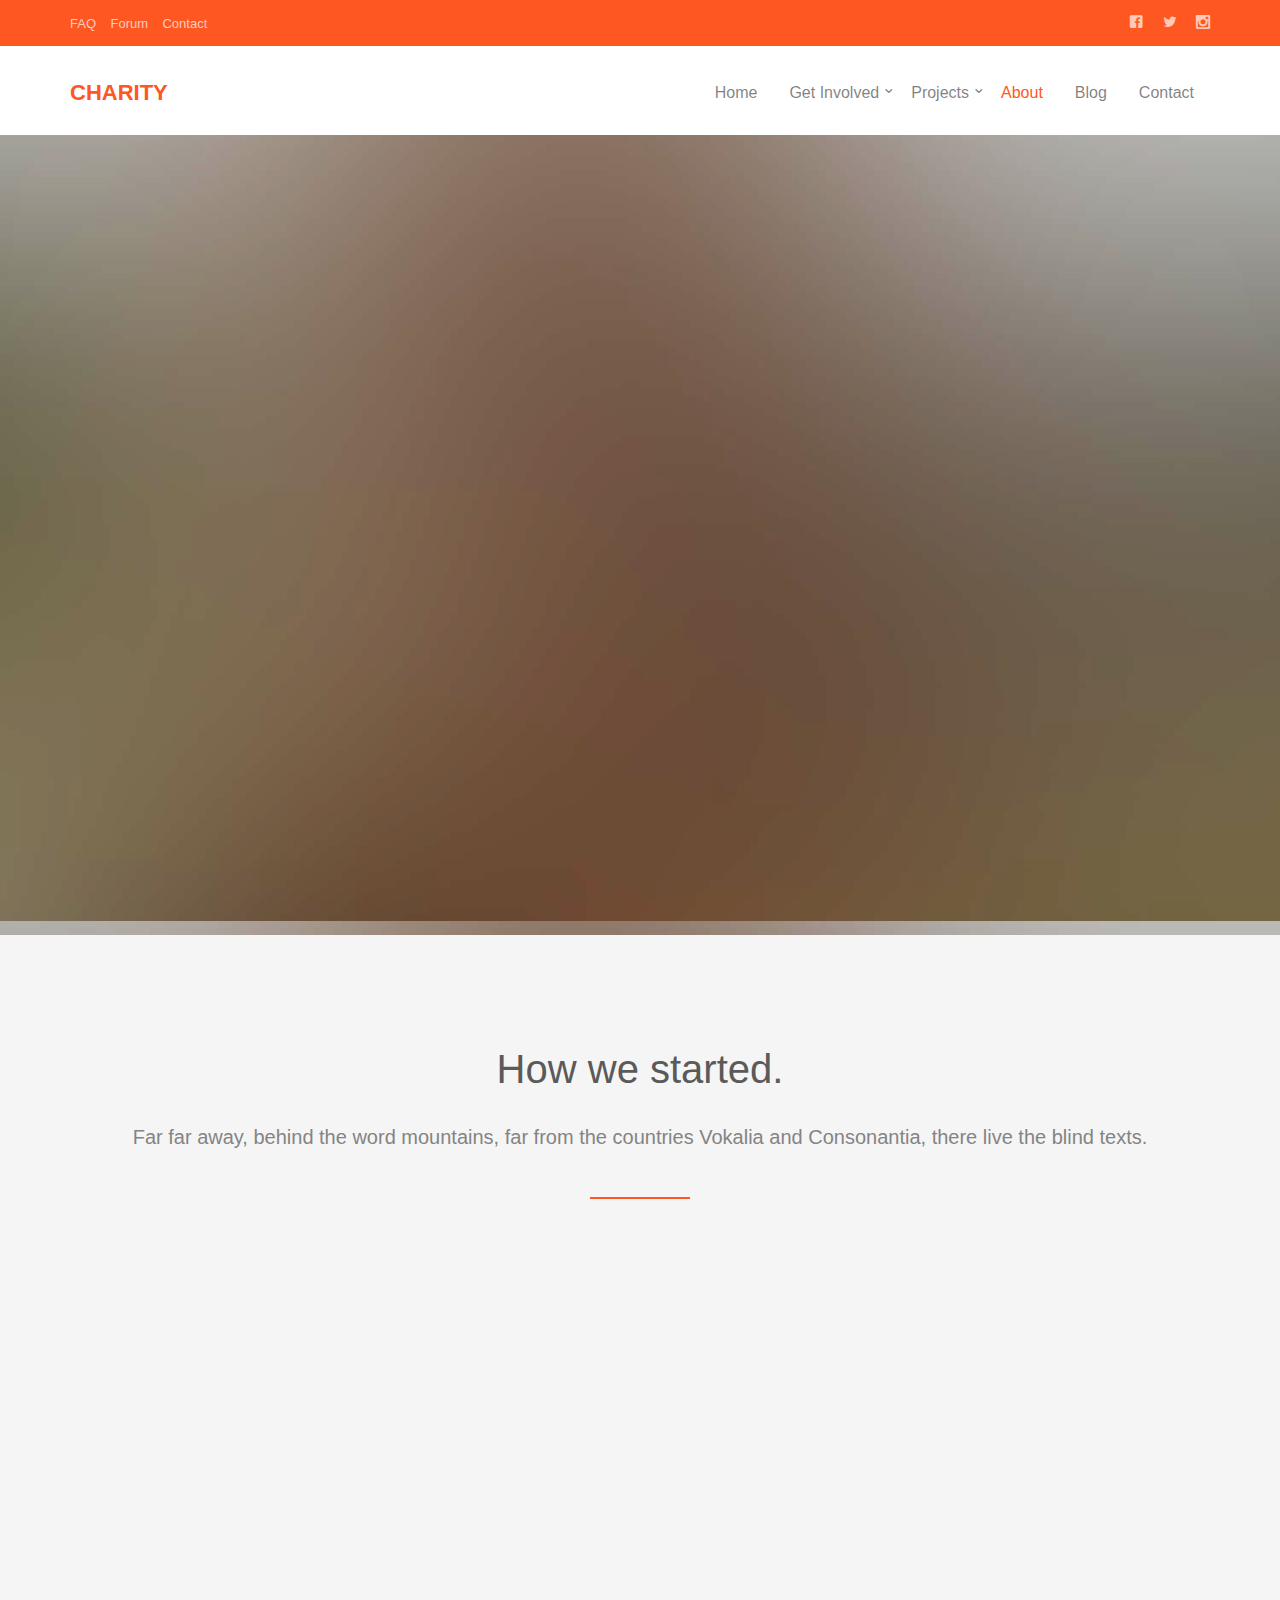
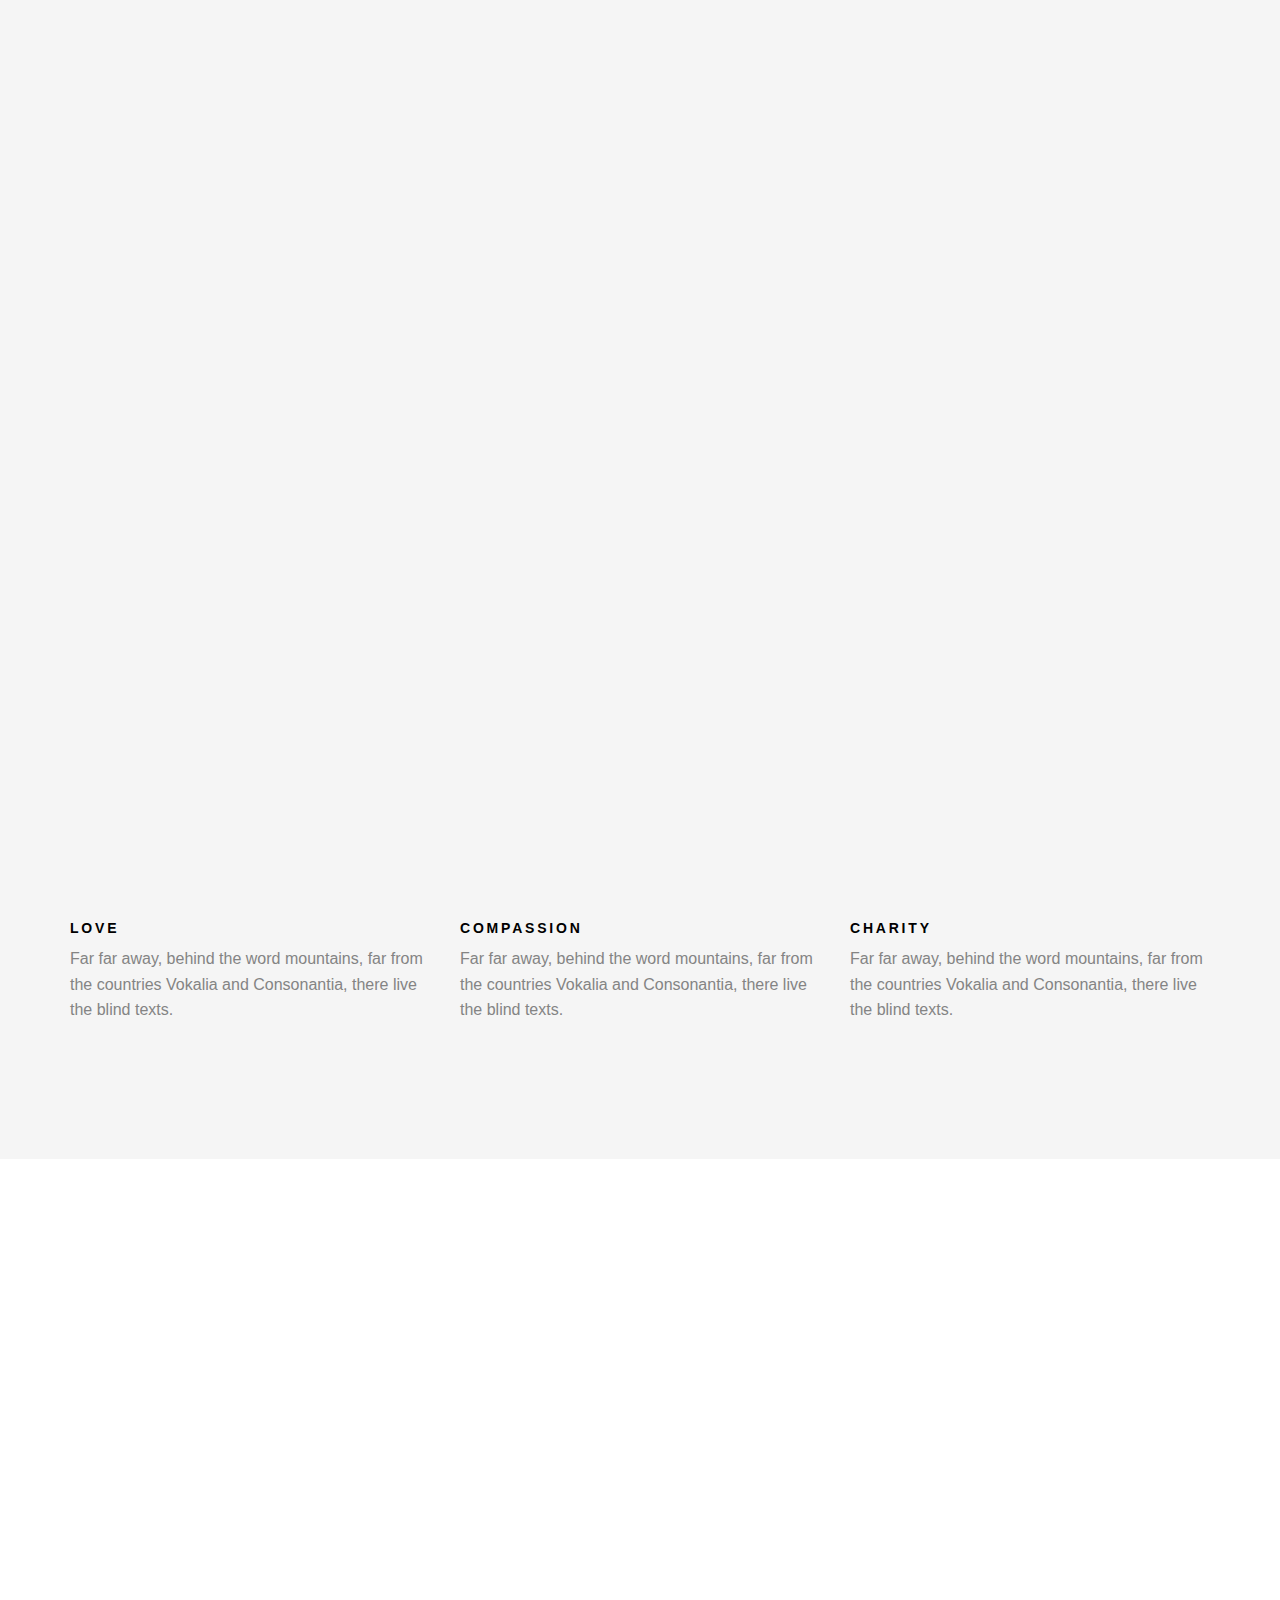
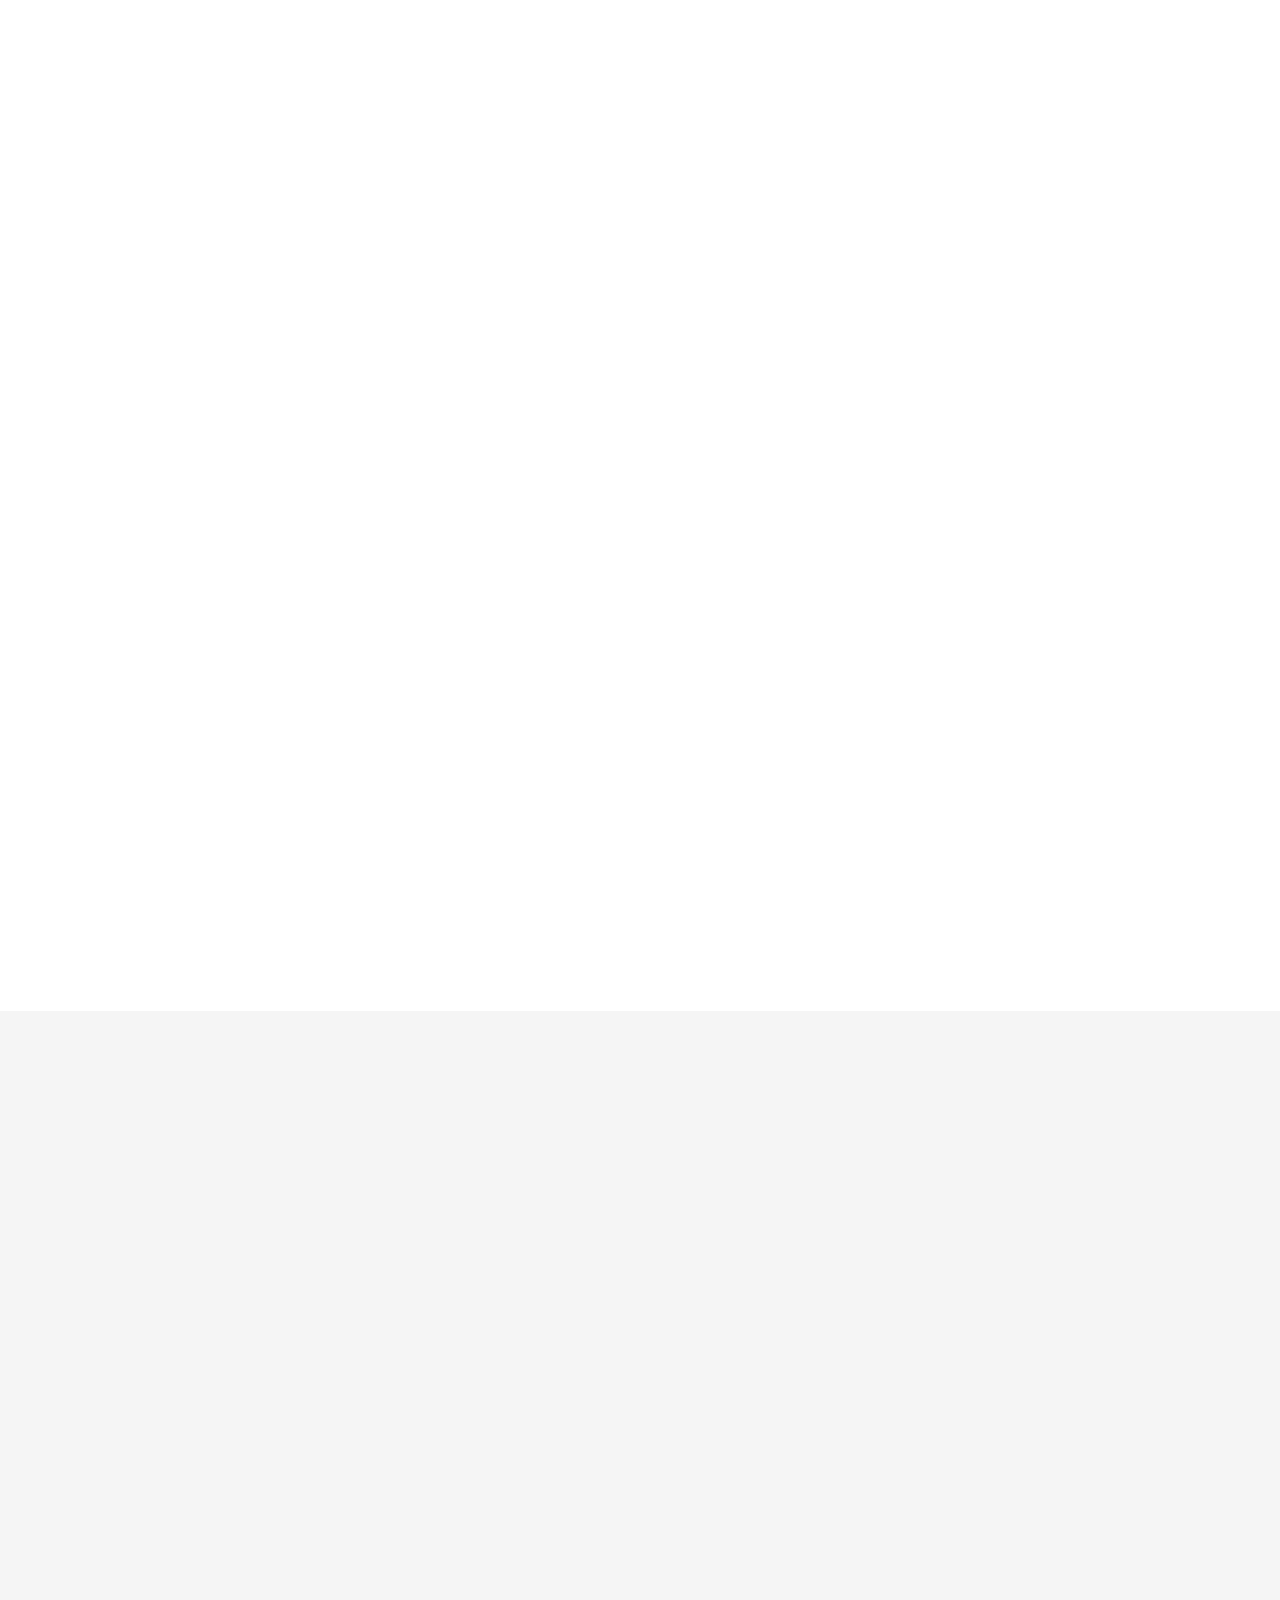
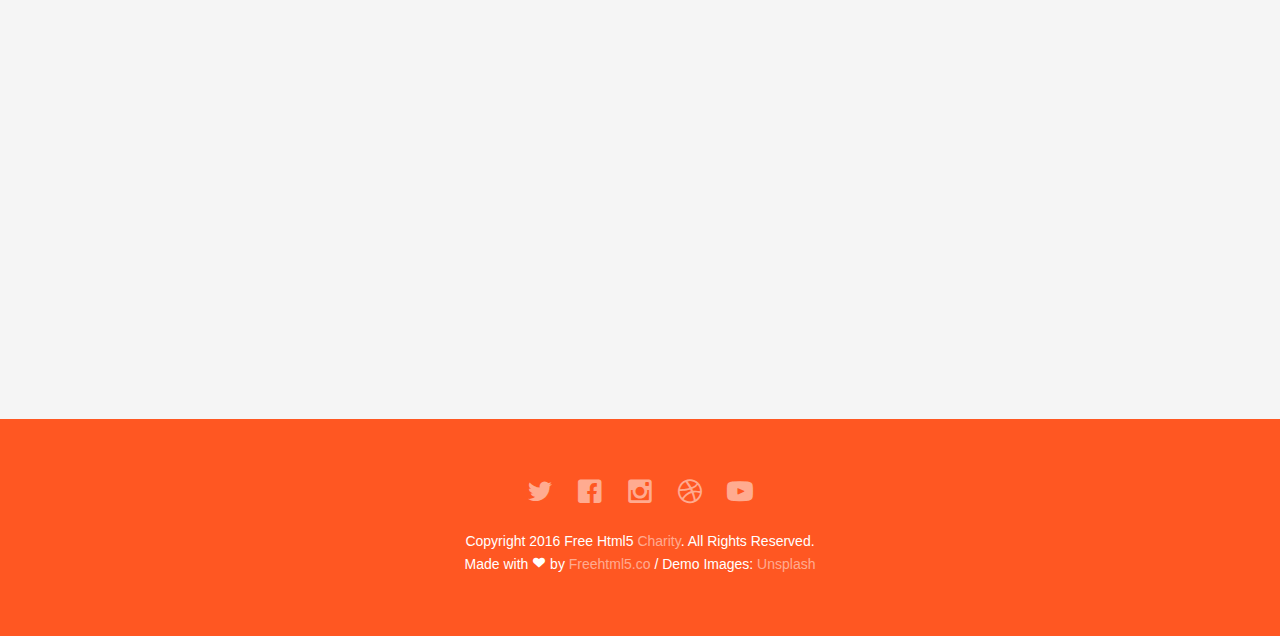
==== about.html @ 3a277a7d "added all files" ====
<!DOCTYPE html>
<!--[if lt IE 7]>      <html class="no-js lt-ie9 lt-ie8 lt-ie7"> <![endif]-->
<!--[if IE 7]>         <html class="no-js lt-ie9 lt-ie8"> <![endif]-->
<!--[if IE 8]>         <html class="no-js lt-ie9"> <![endif]-->
<!--[if gt IE 8]><!--> <html class="no-js"> <!--<![endif]-->
	<head>
	<meta charset="utf-8">
	<meta http-equiv="X-UA-Compatible" content="IE=edge">
	<title>Charity &mdash; 100% Free Fully Responsive HTML5 Template by FREEHTML5.co</title>
	<meta name="viewport" content="width=device-width, initial-scale=1">
	<meta name="description" content="Free HTML5 Template by FREEHTML5.CO" />
	<meta name="keywords" content="free html5, free template, free bootstrap, html5, css3, mobile first, responsive" />
	<meta name="author" content="FREEHTML5.CO" />

  <!-- 
	//////////////////////////////////////////////////////

	FREE HTML5 TEMPLATE 
	DESIGNED & DEVELOPED by FREEHTML5.CO
		
	Website: 		http://freehtml5.co/
	Email: 			info@freehtml5.co
	Twitter: 		http://twitter.com/fh5co
	Facebook: 		https://www.facebook.com/fh5co

	//////////////////////////////////////////////////////
	 -->

  	<!-- Facebook and Twitter integration -->
	<meta property="og:title" content=""/>
	<meta property="og:image" content=""/>
	<meta property="og:url" content=""/>
	<meta property="og:site_name" content=""/>
	<meta property="og:description" content=""/>
	<meta name="twitter:title" content="" />
	<meta name="twitter:image" content="" />
	<meta name="twitter:url" content="" />
	<meta name="twitter:card" content="" />

	<!-- Place favicon.ico and apple-touch-icon.png in the root directory -->
	<link rel="shortcut icon" href="favicon.ico">

	<!-- <link href='https://fonts.googleapis.com/css?family=Open+Sans:400,700,300' rel='stylesheet' type='text/css'> -->
	
	<!-- Animate.css -->
	<link rel="stylesheet" href="css/animate.css">
	<!-- Icomoon Icon Fonts-->
	<link rel="stylesheet" href="css/icomoon.css">
	<!-- Bootstrap  -->
	<link rel="stylesheet" href="css/bootstrap.css">
	<!-- Superfish -->
	<link rel="stylesheet" href="css/superfish.css">

	<link rel="stylesheet" href="css/style.css">


	<!-- Modernizr JS -->
	<script src="js/modernizr-2.6.2.min.js"></script>
	<!-- FOR IE9 below -->
	<!--[if lt IE 9]>
	<script src="js/respond.min.js"></script>
	<![endif]-->

	</head>
	<body>
		<div id="fh5co-wrapper">
		<div id="fh5co-page">
		<div class="header-top">
			<div class="container">
				<div class="row">
					<div class="col-md-6 col-sm-6 text-left fh5co-link">
						<a href="#">FAQ</a>
						<a href="#">Forum</a>
						<a href="#">Contact</a>
					</div>
					<div class="col-md-6 col-sm-6 text-right fh5co-social">
						<a href="#" class="grow"><i class="icon-facebook2"></i></a>
						<a href="#" class="grow"><i class="icon-twitter2"></i></a>
						<a href="#" class="grow"><i class="icon-instagram2"></i></a>
					</div>
				</div>
			</div>
		</div>
		<header id="fh5co-header-section" class="sticky-banner">
			<div class="container">
				<div class="nav-header">
					<a href="#" class="js-fh5co-nav-toggle fh5co-nav-toggle dark"><i></i></a>
					<h1 id="fh5co-logo"><a href="index.html">Charity</a></h1>
					<!-- START #fh5co-menu-wrap -->
					<nav id="fh5co-menu-wrap" role="navigation">
						<ul class="sf-menu" id="fh5co-primary-menu">
							<li>
								<a href="index.html">Home</a>
							</li>
							<li>
								<a href="#" class="fh5co-sub-ddown">Get Involved</a>
								<ul class="fh5co-sub-menu">
									<li><a href="#">Donate</a></li>
									<li><a href="#">Fundraise</a></li>
									<li><a href="#">Campaign</a></li>
									<li><a href="#">Philantrophy</a></li>
									<li><a href="#">Volunteer</a></li>
								</ul>
							</li>
							<li>
								<a href="#" class="fh5co-sub-ddown">Projects</a>
								 <ul class="fh5co-sub-menu">
								 	<li><a href="#">Water World</a></li>
								 	<li><a href="#">Cloth Giving</a></li>
								 	<li><a href="#">Medical Mission</a></li>
								</ul>
							</li>
							<li class="active"><a href="about.html">About</a></li>
							<li><a href="blog.html">Blog</a></li>
							<li><a href="contact.html">Contact</a></li>
						</ul>
					</nav>
				</div>
			</div>
		</header>
		
		

		<div class="fh5co-hero">
			<div class="fh5co-overlay"></div>
			<div class="fh5co-cover text-center" data-stellar-background-ratio="0.5" style="background-image: url(images/cover_bg_2.jpg);">
				<div class="desc animate-box">
					<h2>We Are <strong>Non-profit</strong></h2>
					<span>HandCrafted by <a href="http://frehtml5.co/" target="_blank" class="fh5co-site-name">FreeHTML5.co</a></span>
					<span><a class="btn btn-primary btn-lg" href="#">Donate Now</a></span>
				</div>
			</div>

		</div>
		
		<div id="fh5co-feature-product" class="fh5co-section-gray">
			<div class="container">
				<div class="row">
					<div class="col-md-12 text-center heading-section">
						<h3>How we started.</h3>
						<p>Far far away, behind the word mountains, far from the countries Vokalia and Consonantia, there live the blind texts.</p>
					</div>
				</div>

				<div class="row row-bottom-padded-md">
					<div class="col-md-12 text-center animate-box">
						<p><img src="images/cover_bg_1.jpg" alt="Free HTML5 Bootstrap Template" class="img-responsive"></p>
					</div>
					<div class="col-md-6 text-center animate-box">
						<p><img src="images/cover_bg_2.jpg" alt="Free HTML5 Bootstrap Template" class="img-responsive"></p>
					</div>
					<div class="col-md-6 text-center animate-box">
						<p><img src="images/cover_bg_3.jpg" alt="Free HTML5 Bootstrap Template" class="img-responsive"></p>
					</div>
				</div>
				<div class="row">
					<div class="col-md-4">
						<div class="feature-text">
							<h3>Love</h3>
							<p>Far far away, behind the word mountains, far from the countries Vokalia and Consonantia, there live the blind texts.</p>
						</div>
					</div>
					<div class="col-md-4">
						<div class="feature-text">
							<h3>Compassion</h3>
							<p>Far far away, behind the word mountains, far from the countries Vokalia and Consonantia, there live the blind texts.</p>
						</div>
					</div>
					<div class="col-md-4">
						<div class="feature-text">
							<h3>Charity</h3>
							<p>Far far away, behind the word mountains, far from the countries Vokalia and Consonantia, there live the blind texts.</p>
						</div>
					</div>
				</div>

				
			</div>
		</div>

		
		<div id="fh5co-portfolio">
			<div class="container">

				<div class="row">
					<div class="col-md-6 col-md-offset-3 text-center heading-section animate-box">
						<h3>Our Gallery</h3>
						<p>Lorem ipsum dolor sit amet, consectetur adipisicing elit. Velit est facilis maiores, perspiciatis accusamus asperiores sint consequuntur debitis.</p>
					</div>
				</div>

				
				<div class="row row-bottom-padded-md">
					<div class="col-md-12">
						<ul id="fh5co-portfolio-list">

							<li class="two-third animate-box" data-animate-effect="fadeIn" style="background-image: url(images/cover_bg_1.jpg); ">
								<a href="#" class="color-3">
									<div class="case-studies-summary">
										<span>Give Love</span>
										<h2>Donation is caring</h2>
									</div>
								</a>
							</li>
						
							<li class="one-third animate-box" data-animate-effect="fadeIn" style="background-image: url(images/cover_bg_3.jpg); ">
								<a href="#" class="color-4">
									<div class="case-studies-summary">
										<span>Give Love</span>
										<h2>Donation is caring</h2>
									</div>
								</a>
							</li>

							<li class="one-third animate-box" data-animate-effect="fadeIn" style="background-image: url(images/cover_bg_1.jpg); "> 
								<a href="#" class="color-5">
									<div class="case-studies-summary">
										<span>Give Love</span>
										<h2>Donation is caring</h2>
									</div>
								</a>
							</li>
							<li class="two-third animate-box" data-animate-effect="fadeIn" style="background-image: url(images/cover_bg_3.jpg); ">
								<a href="#" class="color-6">
									<div class="case-studies-summary">
										<span>Give Love</span>
										<h2>Donation is caring</h2>
									</div>
								</a>
							</li>
						</ul>		
					</div>
				</div>

				<div class="row">
					<div class="col-md-4 col-md-offset-4 text-center animate-box">
						<a href="#" class="btn btn-primary btn-lg">See Gallery</a>
					</div>
				</div>

				
			</div>
		</div>
		

		
		<div id="fh5co-content-section" class="fh5co-section-gray">
			<div class="container">
				<div class="row">
					<div class="col-md-8 col-md-offset-2 text-center heading-section animate-box">
						<h3>Leadership</h3>
						<p>Lorem ipsum dolor sit amet, consectetur adipisicing elit. Velit est facilis maiores, perspiciatis accusamus asperiores sint consequuntur debitis.</p>
					</div>
				</div>
			</div>
			<div class="container">
				<div class="row">
					<div class="col-md-4">
						<div class="fh5co-team text-center animate-box">
							<figure>
								<img src="images/person_1.jpg" alt="user">
							</figure>

							<div>
								<h3>Jean Doe</h3>
								<p><span>Founder</span></p>
								<p>Far far away, behind the word mountains, far from the countries Vokalia and Consonantia, there live the blind texts. Far far away, behind the word mountains, far from the countries Vokalia and Consonantia, there live the blind texts.</p>
							</div>
							
							<p class="fh5co-social-icons">
								<a href="#"><i class="icon-twitter2"></i></a>
								<a href="#"><i class="icon-linkedin2"></i></a>
								<a href="#"><i class="icon-facebook3"></i></a>
							</p>
						</div>
					</div>
					<div class="col-md-4">
						<div class="fh5co-team text-center animate-box">
							<figure>
								<img src="images/person_2.jpg" alt="user">
							</figure>
							<div>
								<h3>John Doe</h3>
								<p><span>Founder</span></p>
								<p>Far far away, behind the word mountains, far from the countries Vokalia and Consonantia, there live the blind texts. Far far away, behind the word mountains, far from the countries Vokalia and Consonantia, there live the blind texts.</p>
							</div>
							<p class="fh5co-social-icons">
								<a href="#"><i class="icon-twitter2"></i></a>
								<a href="#"><i class="icon-linkedin2"></i></a>
								<a href="#"><i class="icon-facebook3"></i></a>
							</p>
						</div>
					</div>
					<div class="col-md-4">
						<div class="fh5co-team text-center animate-box">
							<figure>
								<img src="images/person_3.jpg" alt="user">
							</figure>
							<div>
								<h3>John Doe</h3>
								<p><span>Founder</span></p>
								<p>Far far away, behind the word mountains, far from the countries Vokalia and Consonantia, there live the blind texts. Far far away, behind the word mountains, far from the countries Vokalia and Consonantia, there live the blind texts.</p>
							</div>
							<p class="fh5co-social-icons">
								<a href="#"><i class="icon-twitter2"></i></a>
								<a href="#"><i class="icon-linkedin2"></i></a>
								<a href="#"><i class="icon-facebook3"></i></a>
							</p>
						</div>
					</div>
				</div>
			</div>
		</div>
		<!-- fh5co-content-section -->

		
		<footer>
			<div id="footer">
				<div class="container">
					<div class="row">
						<div class="col-md-6 col-md-offset-3 text-center">
							<p class="fh5co-social-icons">
								<a href="#"><i class="icon-twitter2"></i></a>
								<a href="#"><i class="icon-facebook2"></i></a>
								<a href="#"><i class="icon-instagram"></i></a>
								<a href="#"><i class="icon-dribbble2"></i></a>
								<a href="#"><i class="icon-youtube"></i></a>
							</p>
							<p>Copyright 2016 Free Html5 <a href="#">Charity</a>. All Rights Reserved. <br>Made with <i class="icon-heart3"></i> by <a href="http://freehtml5.co/" target="_blank">Freehtml5.co</a> / Demo Images: <a href="https://unsplash.com/" target="_blank">Unsplash</a></p>
						</div>
					</div>
				</div>
			</div>
		</footer>
	

	</div>
	<!-- END fh5co-page -->

	</div>
	<!-- END fh5co-wrapper -->

	<!-- jQuery -->


	<script src="js/jquery.min.js"></script>
	<!-- jQuery Easing -->
	<script src="js/jquery.easing.1.3.js"></script>
	<!-- Bootstrap -->
	<script src="js/bootstrap.min.js"></script>
	<!-- Waypoints -->
	<script src="js/jquery.waypoints.min.js"></script>
	<script src="js/sticky.js"></script>

	<!-- Stellar -->
	<script src="js/jquery.stellar.min.js"></script>
	<!-- Superfish -->
	<script src="js/hoverIntent.js"></script>
	<script src="js/superfish.js"></script>
	
	<!-- Main JS -->
	<script src="js/main.js"></script>

	</body>
</html>
---- css/icomoon.css ----
@font-face {
    font-family: 'icomoon';
    src:    url('fonts/icomoon.eot?1oniuf');
    src:    url('fonts/icomoon.eot?1oniuf#iefix') format('embedded-opentype'),
        url('fonts/icomoon.ttf?1oniuf') format('truetype'),
        url('fonts/icomoon.woff?1oniuf') format('woff'),
        url('fonts/icomoon.svg?1oniuf#icomoon') format('svg');
    font-weight: normal;
    font-style: normal;
}

[class^="icon-"], [class*=" icon-"] {
    /* use !important to prevent issues with browser extensions that change fonts */
    font-family: 'icomoon' !important;
    speak: none;
    font-style: normal;
    font-weight: normal;
    font-variant: normal;
    text-transform: none;
    line-height: 1;

    /* Better Font Rendering =========== */
    -webkit-font-smoothing: antialiased;
    -moz-osx-font-smoothing: grayscale;
}

.icon-mobile:before {
    content: "\e000";
}
.icon-laptop:before {
    content: "\e001";
}
.icon-desktop:before {
    content: "\e002";
}
.icon-tablet:before {
    content: "\e003";
}
.icon-phone:before {
    content: "\e004";
}
.icon-document:before {
    content: "\e005";
}
.icon-documents:before {
    content: "\e006";
}
.icon-search:before {
    content: "\e007";
}
.icon-clipboard:before {
    content: "\e008";
}
.icon-newspaper:before {
    content: "\e009";
}
.icon-notebook:before {
    content: "\e00a";
}
.icon-book-open:before {
    content: "\e00b";
}
.icon-browser:before {
    content: "\e00c";
}
.icon-calendar:before {
    content: "\e00d";
}
.icon-presentation:before {
    content: "\e00e";
}
.icon-picture:before {
    content: "\e00f";
}
.icon-pictures:before {
    content: "\e010";
}
.icon-video:before {
    content: "\e011";
}
.icon-camera:before {
    content: "\e012";
}
.icon-printer:before {
    content: "\e013";
}
.icon-toolbox:before {
    content: "\e014";
}
.icon-briefcase:before {
    content: "\e015";
}
.icon-wallet:before {
    content: "\e016";
}
.icon-gift:before {
    content: "\e017";
}
.icon-bargraph:before {
    content: "\e018";
}
.icon-grid:before {
    content: "\e019";
}
.icon-expand:before {
    content: "\e01a";
}
.icon-focus:before {
    content: "\e01b";
}
.icon-edit:before {
    content: "\e01c";
}
.icon-adjustments:before {
    content: "\e01d";
}
.icon-ribbon:before {
    content: "\e01e";
}
.icon-hourglass:before {
    content: "\e01f";
}
.icon-lock:before {
    content: "\e020";
}
.icon-megaphone:before {
    content: "\e021";
}
.icon-shield:before {
    content: "\e022";
}
.icon-trophy:before {
    content: "\e023";
}
.icon-flag:before {
    content: "\e024";
}
.icon-map:before {
    content: "\e025";
}
.icon-puzzle:before {
    content: "\e026";
}
.icon-basket:before {
    content: "\e027";
}
.icon-envelope:before {
    content: "\e028";
}
.icon-streetsign:before {
    content: "\e029";
}
.icon-telescope:before {
    content: "\e02a";
}
.icon-gears:before {
    content: "\e02b";
}
.icon-key:before {
    content: "\e02c";
}
.icon-paperclip:before {
    content: "\e02d";
}
.icon-attachment:before {
    content: "\e02e";
}
.icon-pricetags:before {
    content: "\e02f";
}
.icon-lightbulb:before {
    content: "\e030";
}
.icon-layers:before {
    content: "\e031";
}
.icon-pencil:before {
    content: "\e032";
}
.icon-tools:before {
    content: "\e033";
}
.icon-tools-2:before {
    content: "\e034";
}
.icon-scissors:before {
    content: "\e035";
}
.icon-paintbrush:before {
    content: "\e036";
}
.icon-magnifying-glass:before {
    content: "\e037";
}
.icon-circle-compass:before {
    content: "\e038";
}
.icon-linegraph:before {
    content: "\e039";
}
.icon-mic:before {
    content: "\e03a";
}
.icon-strategy:before {
    content: "\e03b";
}
.icon-beaker:before {
    content: "\e03c";
}
.icon-caution:before {
    content: "\e03d";
}
.icon-recycle:before {
    content: "\e03e";
}
.icon-anchor:before {
    content: "\e03f";
}
.icon-profile-male:before {
    content: "\e040";
}
.icon-profile-female:before {
    content: "\e041";
}
.icon-bike:before {
    content: "\e042";
}
.icon-wine:before {
    content: "\e043";
}
.icon-hotairballoon:before {
    content: "\e044";
}
.icon-globe:before {
    content: "\e045";
}
.icon-genius:before {
    content: "\e046";
}
.icon-map-pin:before {
    content: "\e047";
}
.icon-dial:before {
    content: "\e048";
}
.icon-chat:before {
    content: "\e049";
}
.icon-heart:before {
    content: "\e04a";
}
.icon-cloud:before {
    content: "\e04b";
}
.icon-upload:before {
    content: "\e04c";
}
.icon-download:before {
    content: "\e04d";
}
.icon-target:before {
    content: "\e04e";
}
.icon-hazardous:before {
    content: "\e04f";
}
.icon-piechart:before {
    content: "\e050";
}
.icon-speedometer:before {
    content: "\e051";
}
.icon-global:before {
    content: "\e052";
}
.icon-compass:before {
    content: "\e053";
}
.icon-lifesaver:before {
    content: "\e054";
}
.icon-clock:before {
    content: "\e055";
}
.icon-aperture:before {
    content: "\e056";
}
.icon-quote:before {
    content: "\e057";
}
.icon-scope:before {
    content: "\e058";
}
.icon-alarmclock:before {
    content: "\e059";
}
.icon-refresh:before {
    content: "\e05a";
}
.icon-happy:before {
    content: "\e05b";
}
.icon-sad:before {
    content: "\e05c";
}
.icon-facebook:before {
    content: "\e05d";
}
.icon-twitter:before {
    content: "\e05e";
}
.icon-googleplus:before {
    content: "\e05f";
}
.icon-rss:before {
    content: "\e060";
}
.icon-tumblr:before {
    content: "\e061";
}
.icon-linkedin:before {
    content: "\e062";
}
.icon-dribbble:before {
    content: "\e063";
}
.icon-box2:before {
    content: "\ea82";
}
.icon-write:before {
    content: "\ea83";
}
.icon-clock2:before {
    content: "\ea84";
}
.icon-reply2:before {
    content: "\ea85";
}
.icon-reply-all2:before {
    content: "\ea86";
}
.icon-forward2:before {
    content: "\ea87";
}
.icon-flag2:before {
    content: "\ea88";
}
.icon-search2:before {
    content: "\ea89";
}
.icon-trash2:before {
    content: "\ea8a";
}
.icon-envelope2:before {
    content: "\ea8b";
}
.icon-bubble:before {
    content: "\ea8c";
}
.icon-bubbles:before {
    content: "\ea8d";
}
.icon-user2:before {
    content: "\ea8e";
}
.icon-users2:before {
    content: "\ea8f";
}
.icon-cloud2:before {
    content: "\ea90";
}
.icon-download2:before {
    content: "\ea91";
}
.icon-upload2:before {
    content: "\ea92";
}
.icon-rain:before {
    content: "\ea93";
}
.icon-sun:before {
    content: "\ea94";
}
.icon-moon2:before {
    content: "\ea95";
}
.icon-bell2:before {
    content: "\ea96";
}
.icon-folder2:before {
    content: "\ea97";
}
.icon-pin2:before {
    content: "\ea98";
}
.icon-sound2:before {
    content: "\ea99";
}
.icon-microphone:before {
    content: "\ea9a";
}
.icon-camera2:before {
    content: "\ea9b";
}
.icon-image2:before {
    content: "\ea9c";
}
.icon-cog2:before {
    content: "\ea9d";
}
.icon-calendar2:before {
    content: "\ea9e";
}
.icon-book2:before {
    content: "\ea9f";
}
.icon-map-marker:before {
    content: "\eaa0";
}
.icon-store:before {
    content: "\eaa1";
}
.icon-support:before {
    content: "\eaa2";
}
.icon-tag2:before {
    content: "\eaa3";
}
.icon-heart2:before {
    content: "\eaa4";
}
.icon-video-camera:before {
    content: "\eaa5";
}
.icon-trophy2:before {
    content: "\eaa6";
}
.icon-cart:before {
    content: "\eaa7";
}
.icon-eye2:before {
    content: "\eaa8";
}
.icon-cancel:before {
    content: "\eaa9";
}
.icon-chart:before {
    content: "\eaaa";
}
.icon-target2:before {
    content: "\eaab";
}
.icon-printer2:before {
    content: "\eaac";
}
.icon-location2:before {
    content: "\eaad";
}
.icon-bookmark2:before {
    content: "\eaae";
}
.icon-monitor:before {
    content: "\eaaf";
}
.icon-cross2:before {
    content: "\eab0";
}
.icon-plus2:before {
    content: "\eab1";
}
.icon-left:before {
    content: "\eab2";
}
.icon-up:before {
    content: "\eab3";
}
.icon-browser2:before {
    content: "\eab4";
}
.icon-windows:before {
    content: "\eab5";
}
.icon-switch2:before {
    content: "\eab6";
}
.icon-dashboard:before {
    content: "\eab7";
}
.icon-play:before {
    content: "\eab8";
}
.icon-fast-forward:before {
    content: "\eab9";
}
.icon-next:before {
    content: "\eaba";
}
.icon-refresh2:before {
    content: "\eabb";
}
.icon-film:before {
    content: "\eabc";
}
.icon-home2:before {
    content: "\eabd";
}
.icon-add-to-list:before {
    content: "\e901";
}
.icon-classic-computer:before {
    content: "\e902";
}
.icon-controller-fast-backward:before {
    content: "\e903";
}
.icon-creative-commons-attribution:before {
    content: "\e904";
}
.icon-creative-commons-noderivs:before {
    content: "\e905";
}
.icon-creative-commons-noncommercial-eu:before {
    content: "\e906";
}
.icon-creative-commons-noncommercial-us:before {
    content: "\e907";
}
.icon-creative-commons-public-domain:before {
    content: "\e908";
}
.icon-creative-commons-remix:before {
    content: "\e909";
}
.icon-creative-commons-share:before {
    content: "\e90a";
}
.icon-creative-commons-sharealike:before {
    content: "\e90b";
}
.icon-creative-commons:before {
    content: "\e90c";
}
.icon-document-landscape:before {
    content: "\e90d";
}
.icon-remove-user:before {
    content: "\e90e";
}
.icon-warning:before {
    content: "\e90f";
}
.icon-arrow-bold-down:before {
    content: "\e910";
}
.icon-arrow-bold-left:before {
    content: "\e911";
}
.icon-arrow-bold-right:before {
    content: "\e912";
}
.icon-arrow-bold-up:before {
    content: "\e913";
}
.icon-arrow-down:before {
    content: "\e914";
}
.icon-arrow-left:before {
    content: "\e915";
}
.icon-arrow-long-down:before {
    content: "\e916";
}
.icon-arrow-long-left:before {
    content: "\e917";
}
.icon-arrow-long-right:before {
    content: "\e918";
}
.icon-arrow-long-up:before {
    content: "\e919";
}
.icon-arrow-right:before {
    content: "\e91a";
}
.icon-arrow-up:before {
    content: "\e91b";
}
.icon-arrow-with-circle-down:before {
    content: "\e91c";
}
.icon-arrow-with-circle-left:before {
    content: "\e91d";
}
.icon-arrow-with-circle-right:before {
    content: "\e91e";
}
.icon-arrow-with-circle-up:before {
    content: "\e91f";
}
.icon-bookmark:before {
    content: "\e920";
}
.icon-bookmarks:before {
    content: "\e921";
}
.icon-chevron-down:before {
    content: "\e922";
}
.icon-chevron-left:before {
    content: "\e923";
}
.icon-chevron-right:before {
    content: "\e924";
}
.icon-chevron-small-down:before {
    content: "\e925";
}
.icon-chevron-small-left:before {
    content: "\e926";
}
.icon-chevron-small-right:before {
    content: "\e927";
}
.icon-chevron-small-up:before {
    content: "\e928";
}
.icon-chevron-thin-down:before {
    content: "\e929";
}
.icon-chevron-thin-left:before {
    content: "\e92a";
}
.icon-chevron-thin-right:before {
    content: "\e92b";
}
.icon-chevron-thin-up:before {
    content: "\e92c";
}
.icon-chevron-up:before {
    content: "\e92d";
}
.icon-chevron-with-circle-down:before {
    content: "\e92e";
}
.icon-chevron-with-circle-left:before {
    content: "\e92f";
}
.icon-chevron-with-circle-right:before {
    content: "\e930";
}
.icon-chevron-with-circle-up:before {
    content: "\e931";
}
.icon-cloud3:before {
    content: "\e932";
}
.icon-controller-fast-forward:before {
    content: "\e933";
}
.icon-controller-jump-to-start:before {
    content: "\e934";
}
.icon-controller-next:before {
    content: "\e935";
}
.icon-controller-paus:before {
    content: "\e936";
}
.icon-controller-play:before {
    content: "\e937";
}
.icon-controller-record:before {
    content: "\e938";
}
.icon-controller-stop:before {
    content: "\e939";
}
.icon-controller-volume:before {
    content: "\e93a";
}
.icon-dot-single:before {
    content: "\e93b";
}
.icon-dots-three-horizontal:before {
    content: "\e93c";
}
.icon-dots-three-vertical:before {
    content: "\e93d";
}
.icon-dots-two-horizontal:before {
    content: "\e93e";
}
.icon-dots-two-vertical:before {
    content: "\e93f";
}
.icon-download3:before {
    content: "\e940";
}
.icon-emoji-flirt:before {
    content: "\e941";
}
.icon-flow-branch:before {
    content: "\e942";
}
.icon-flow-cascade:before {
    content: "\e943";
}
.icon-flow-line:before {
    content: "\e944";
}
.icon-flow-parallel:before {
    content: "\e945";
}
.icon-flow-tree:before {
    content: "\e946";
}
.icon-install:before {
    content: "\e947";
}
.icon-layers2:before {
    content: "\e948";
}
.icon-open-book:before {
    content: "\e949";
}
.icon-resize-100:before {
    content: "\e94a";
}
.icon-resize-full-screen:before {
    content: "\e94b";
}
.icon-save:before {
    content: "\e94c";
}
.icon-select-arrows:before {
    content: "\e94d";
}
.icon-sound-mute:before {
    content: "\e94e";
}
.icon-sound:before {
    content: "\e94f";
}
.icon-trash:before {
    content: "\e950";
}
.icon-triangle-down:before {
    content: "\e951";
}
.icon-triangle-left:before {
    content: "\e952";
}
.icon-triangle-right:before {
    content: "\e953";
}
.icon-triangle-up:before {
    content: "\e954";
}
.icon-uninstall:before {
    content: "\e955";
}
.icon-upload-to-cloud:before {
    content: "\e956";
}
.icon-upload3:before {
    content: "\e957";
}
.icon-add-user:before {
    content: "\e958";
}
.icon-address:before {
    content: "\e959";
}
.icon-adjust:before {
    content: "\e95a";
}
.icon-air:before {
    content: "\e95b";
}
.icon-aircraft-landing:before {
    content: "\e95c";
}
.icon-aircraft-take-off:before {
    content: "\e95d";
}
.icon-aircraft:before {
    content: "\e95e";
}
.icon-align-bottom:before {
    content: "\e95f";
}
.icon-align-horizontal-middle:before {
    content: "\e960";
}
.icon-align-left:before {
    content: "\e961";
}
.icon-align-right:before {
    content: "\e962";
}
.icon-align-top:before {
    content: "\e963";
}
.icon-align-vertical-middle:before {
    content: "\e964";
}
.icon-archive:before {
    content: "\e965";
}
.icon-area-graph:before {
    content: "\e966";
}
.icon-attachment2:before {
    content: "\e967";
}
.icon-awareness-ribbon:before {
    content: "\e968";
}
.icon-back-in-time:before {
    content: "\e969";
}
.icon-back:before {
    content: "\e96a";
}
.icon-bar-graph:before {
    content: "\e96b";
}
.icon-battery:before {
    content: "\e96c";
}
.icon-beamed-note:before {
    content: "\e96d";
}
.icon-bell:before {
    content: "\e96e";
}
.icon-blackboard:before {
    content: "\e96f";
}
.icon-block:before {
    content: "\e970";
}
.icon-book:before {
    content: "\e971";
}
.icon-bowl:before {
    content: "\e972";
}
.icon-box:before {
    content: "\e973";
}
.icon-briefcase2:before {
    content: "\e974";
}
.icon-browser3:before {
    content: "\e975";
}
.icon-brush:before {
    content: "\e976";
}
.icon-bucket:before {
    content: "\e977";
}
.icon-cake:before {
    content: "\e978";
}
.icon-calculator:before {
    content: "\e979";
}
.icon-calendar3:before {
    content: "\e97a";
}
.icon-camera3:before {
    content: "\e97b";
}
.icon-ccw:before {
    content: "\e97c";
}
.icon-chat2:before {
    content: "\e97d";
}
.icon-check:before {
    content: "\e97e";
}
.icon-circle-with-cross:before {
    content: "\e97f";
}
.icon-circle-with-minus:before {
    content: "\e980";
}
.icon-circle-with-plus:before {
    content: "\e981";
}
.icon-circle:before {
    content: "\e982";
}
.icon-circular-graph:before {
    content: "\e983";
}
.icon-clapperboard:before {
    content: "\e984";
}
.icon-clipboard2:before {
    content: "\e985";
}
.icon-clock3:before {
    content: "\e986";
}
.icon-code:before {
    content: "\e987";
}
.icon-cog:before {
    content: "\e988";
}
.icon-colours:before {
    content: "\e989";
}
.icon-compass2:before {
    content: "\e98a";
}
.icon-copy:before {
    content: "\e98b";
}
.icon-credit-card:before {
    content: "\e98c";
}
.icon-credit:before {
    content: "\e98d";
}
.icon-cross:before {
    content: "\e98e";
}
.icon-cup:before {
    content: "\e98f";
}
.icon-cw:before {
    content: "\e990";
}
.icon-cycle:before {
    content: "\e991";
}
.icon-database:before {
    content: "\e992";
}
.icon-dial-pad:before {
    content: "\e993";
}
.icon-direction:before {
    content: "\e994";
}
.icon-document2:before {
    content: "\e995";
}
.icon-documents2:before {
    content: "\e996";
}
.icon-drink:before {
    content: "\e997";
}
.icon-drive:before {
    content: "\e998";
}
.icon-drop:before {
    content: "\e999";
}
.icon-edit2:before {
    content: "\e99a";
}
.icon-email:before {
    content: "\e99b";
}
.icon-emoji-happy:before {
    content: "\e99c";
}
.icon-emoji-neutral:before {
    content: "\e99d";
}
.icon-emoji-sad:before {
    content: "\e99e";
}
.icon-erase:before {
    content: "\e99f";
}
.icon-eraser:before {
    content: "\e9a0";
}
.icon-export:before {
    content: "\e9a1";
}
.icon-eye:before {
    content: "\e9a2";
}
.icon-feather:before {
    content: "\e9a3";
}
.icon-flag3:before {
    content: "\e9a4";
}
.icon-flash:before {
    content: "\e9a5";
}
.icon-flashlight:before {
    content: "\e9a6";
}
.icon-flat-brush:before {
    content: "\e9a7";
}
.icon-folder-images:before {
    content: "\e9a8";
}
.icon-folder-music:before {
    content: "\e9a9";
}
.icon-folder-video:before {
    content: "\e9aa";
}
.icon-folder:before {
    content: "\e9ab";
}
.icon-forward:before {
    content: "\e9ac";
}
.icon-funnel:before {
    content: "\e9ad";
}
.icon-game-controller:before {
    content: "\e9ae";
}
.icon-gauge:before {
    content: "\e9af";
}
.icon-globe2:before {
    content: "\e9b0";
}
.icon-graduation-cap:before {
    content: "\e9b1";
}
.icon-grid2:before {
    content: "\e9b2";
}
.icon-hair-cross:before {
    content: "\e9b3";
}
.icon-hand:before {
    content: "\e9b4";
}
.icon-heart-outlined:before {
    content: "\e9b5";
}
.icon-heart3:before {
    content: "\e9b6";
}
.icon-help-with-circle:before {
    content: "\e9b7";
}
.icon-help:before {
    content: "\e9b8";
}
.icon-home:before {
    content: "\e9b9";
}
.icon-hour-glass:before {
    content: "\e9ba";
}
.icon-image-inverted:before {
    content: "\e9bb";
}
.icon-image:before {
    content: "\e9bc";
}
.icon-images:before {
    content: "\e9bd";
}
.icon-inbox:before {
    content: "\e9be";
}
.icon-infinity:before {
    content: "\e9bf";
}
.icon-info-with-circle:before {
    content: "\e9c0";
}
.icon-info:before {
    content: "\e9c1";
}
.icon-key2:before {
    content: "\e9c2";
}
.icon-keyboard:before {
    content: "\e9c3";
}
.icon-lab-flask:before {
    content: "\e9c4";
}
.icon-landline:before {
    content: "\e9c5";
}
.icon-language:before {
    content: "\e9c6";
}
.icon-laptop2:before {
    content: "\e9c7";
}
.icon-leaf:before {
    content: "\e9c8";
}
.icon-level-down:before {
    content: "\e9c9";
}
.icon-level-up:before {
    content: "\e9ca";
}
.icon-lifebuoy:before {
    content: "\e9cb";
}
.icon-light-bulb:before {
    content: "\e9cc";
}
.icon-light-down:before {
    content: "\e9cd";
}
.icon-light-up:before {
    content: "\e9ce";
}
.icon-line-graph:before {
    content: "\e9cf";
}
.icon-link:before {
    content: "\e9d0";
}
.icon-list:before {
    content: "\e9d1";
}
.icon-location-pin:before {
    content: "\e9d2";
}
.icon-location:before {
    content: "\e9d3";
}
.icon-lock-open:before {
    content: "\e9d4";
}
.icon-lock2:before {
    content: "\e9d5";
}
.icon-log-out:before {
    content: "\e9d6";
}
.icon-login:before {
    content: "\e9d7";
}
.icon-loop:before {
    content: "\e9d8";
}
.icon-magnet:before {
    content: "\e9d9";
}
.icon-magnifying-glass2:before {
    content: "\e9da";
}
.icon-mail:before {
    content: "\e9db";
}
.icon-man:before {
    content: "\e9dc";
}
.icon-map2:before {
    content: "\e9dd";
}
.icon-mask:before {
    content: "\e9de";
}
.icon-medal:before {
    content: "\e9df";
}
.icon-megaphone2:before {
    content: "\e9e0";
}
.icon-menu:before {
    content: "\e9e1";
}
.icon-message:before {
    content: "\e9e2";
}
.icon-mic2:before {
    content: "\e9e3";
}
.icon-minus:before {
    content: "\e9e4";
}
.icon-mobile2:before {
    content: "\e9e5";
}
.icon-modern-mic:before {
    content: "\e9e6";
}
.icon-moon:before {
    content: "\e9e7";
}
.icon-mouse:before {
    content: "\e9e8";
}
.icon-music:before {
    content: "\e9e9";
}
.icon-network:before {
    content: "\e9ea";
}
.icon-new-message:before {
    content: "\e9eb";
}
.icon-new:before {
    content: "\e9ec";
}
.icon-news:before {
    content: "\e9ed";
}
.icon-note:before {
    content: "\e9ee";
}
.icon-notification:before {
    content: "\e9ef";
}
.icon-old-mobile:before {
    content: "\e9f0";
}
.icon-old-phone:before {
    content: "\e9f1";
}
.icon-palette:before {
    content: "\e9f2";
}
.icon-paper-plane:before {
    content: "\e9f3";
}
.icon-pencil2:before {
    content: "\e9f4";
}
.icon-phone2:before {
    content: "\e9f5";
}
.icon-pie-chart:before {
    content: "\e9f6";
}
.icon-pin:before {
    content: "\e9f7";
}
.icon-plus:before {
    content: "\e9f8";
}
.icon-popup:before {
    content: "\e9f9";
}
.icon-power-plug:before {
    content: "\e9fa";
}
.icon-price-ribbon:before {
    content: "\e9fb";
}
.icon-price-tag:before {
    content: "\e9fc";
}
.icon-print:before {
    content: "\e9fd";
}
.icon-progress-empty:before {
    content: "\e9fe";
}
.icon-progress-full:before {
    content: "\e9ff";
}
.icon-progress-one:before {
    content: "\ea00";
}
.icon-progress-two:before {
    content: "\ea01";
}
.icon-publish:before {
    content: "\ea02";
}
.icon-quote2:before {
    content: "\ea03";
}
.icon-radio:before {
    content: "\ea04";
}
.icon-reply-all:before {
    content: "\ea05";
}
.icon-reply:before {
    content: "\ea06";
}
.icon-retweet:before {
    content: "\ea07";
}
.icon-rocket:before {
    content: "\ea08";
}
.icon-round-brush:before {
    content: "\ea09";
}
.icon-rss2:before {
    content: "\ea0a";
}
.icon-ruler:before {
    content: "\ea0b";
}
.icon-scissors2:before {
    content: "\ea0c";
}
.icon-share-alternitive:before {
    content: "\ea0d";
}
.icon-share:before {
    content: "\ea0e";
}
.icon-shareable:before {
    content: "\ea0f";
}
.icon-shield2:before {
    content: "\ea10";
}
.icon-shop:before {
    content: "\ea11";
}
.icon-shopping-bag:before {
    content: "\ea12";
}
.icon-shopping-basket:before {
    content: "\ea13";
}
.icon-shopping-cart:before {
    content: "\ea14";
}
.icon-shuffle:before {
    content: "\ea15";
}
.icon-signal:before {
    content: "\ea16";
}
.icon-sound-mix:before {
    content: "\ea17";
}
.icon-sports-club:before {
    content: "\ea18";
}
.icon-spreadsheet:before {
    content: "\ea19";
}
.icon-squared-cross:before {
    content: "\ea1a";
}
.icon-squared-minus:before {
    content: "\ea1b";
}
.icon-squared-plus:before {
    content: "\ea1c";
}
.icon-star-outlined:before {
    content: "\ea1d";
}
.icon-star:before {
    content: "\ea1e";
}
.icon-stopwatch:before {
    content: "\ea1f";
}
.icon-suitcase:before {
    content: "\ea20";
}
.icon-swap:before {
    content: "\ea21";
}
.icon-sweden:before {
    content: "\ea22";
}
.icon-switch:before {
    content: "\ea23";
}
.icon-tablet2:before {
    content: "\ea24";
}
.icon-tag:before {
    content: "\ea25";
}
.icon-text-document-inverted:before {
    content: "\ea26";
}
.icon-text-document:before {
    content: "\ea27";
}
.icon-text:before {
    content: "\ea28";
}
.icon-thermometer:before {
    content: "\ea29";
}
.icon-thumbs-down:before {
    content: "\ea2a";
}
.icon-thumbs-up:before {
    content: "\ea2b";
}
.icon-thunder-cloud:before {
    content: "\ea2c";
}
.icon-ticket:before {
    content: "\ea2d";
}
.icon-time-slot:before {
    content: "\ea2e";
}
.icon-tools2:before {
    content: "\ea2f";
}
.icon-traffic-cone:before {
    content: "\ea30";
}
.icon-tree:before {
    content: "\ea31";
}
.icon-trophy3:before {
    content: "\ea32";
}
.icon-tv:before {
    content: "\ea33";
}
.icon-typing:before {
    content: "\ea34";
}
.icon-unread:before {
    content: "\ea35";
}
.icon-untag:before {
    content: "\ea36";
}
.icon-user:before {
    content: "\ea37";
}
.icon-users:before {
    content: "\ea38";
}
.icon-v-card:before {
    content: "\ea39";
}
.icon-video2:before {
    content: "\ea3a";
}
.icon-vinyl:before {
    content: "\ea3b";
}
.icon-voicemail:before {
    content: "\ea3c";
}
.icon-wallet2:before {
    content: "\ea3d";
}
.icon-water:before {
    content: "\ea3e";
}
.icon-500px-with-circle:before {
    content: "\ea3f";
}
.icon-500px:before {
    content: "\ea40";
}
.icon-basecamp:before {
    content: "\ea41";
}
.icon-behance:before {
    content: "\ea42";
}
.icon-creative-cloud:before {
    content: "\ea43";
}
.icon-dropbox:before {
    content: "\ea44";
}
.icon-evernote:before {
    content: "\ea45";
}
.icon-flattr:before {
    content: "\ea46";
}
.icon-foursquare:before {
    content: "\ea47";
}
.icon-google-drive:before {
    content: "\ea48";
}
.icon-google-hangouts:before {
    content: "\ea49";
}
.icon-grooveshark:before {
    content: "\ea4a";
}
.icon-icloud:before {
    content: "\ea4b";
}
.icon-mixi:before {
    content: "\ea4c";
}
.icon-onedrive:before {
    content: "\ea4d";
}
.icon-paypal:before {
    content: "\ea4e";
}
.icon-picasa:before {
    content: "\ea4f";
}
.icon-qq:before {
    content: "\ea50";
}
.icon-rdio-with-circle:before {
    content: "\ea51";
}
.icon-renren:before {
    content: "\ea52";
}
.icon-scribd:before {
    content: "\ea53";
}
.icon-sina-weibo:before {
    content: "\ea54";
}
.icon-skype-with-circle:before {
    content: "\ea55";
}
.icon-skype:before {
    content: "\ea56";
}
.icon-slideshare:before {
    content: "\ea57";
}
.icon-smashing:before {
    content: "\ea58";
}
.icon-soundcloud:before {
    content: "\ea59";
}
.icon-spotify-with-circle:before {
    content: "\ea5a";
}
.icon-spotify:before {
    content: "\ea5b";
}
.icon-swarm:before {
    content: "\ea5c";
}
.icon-vine-with-circle:before {
    content: "\ea5d";
}
.icon-vine:before {
    content: "\ea5e";
}
.icon-vk-alternitive:before {
    content: "\ea5f";
}
.icon-vk-with-circle:before {
    content: "\ea60";
}
.icon-vk:before {
    content: "\ea61";
}
.icon-xing-with-circle:before {
    content: "\ea62";
}
.icon-xing:before {
    content: "\ea63";
}
.icon-yelp:before {
    content: "\ea64";
}
.icon-dribbble-with-circle:before {
    content: "\ea65";
}
.icon-dribbble2:before {
    content: "\ea66";
}
.icon-facebook-with-circle:before {
    content: "\ea67";
}
.icon-facebook2:before {
    content: "\ea68";
}
.icon-flickr-with-circle:before {
    content: "\ea69";
}
.icon-flickr:before {
    content: "\ea6a";
}
.icon-github-with-circle:before {
    content: "\ea6b";
}
.icon-github:before {
    content: "\ea6c";
}
.icon-google-with-circle:before {
    content: "\ea6d";
}
.icon-google:before {
    content: "\ea6e";
}
.icon-instagram-with-circle:before {
    content: "\ea6f";
}
.icon-instagram:before {
    content: "\ea70";
}
.icon-lastfm-with-circle:before {
    content: "\ea71";
}
.icon-lastfm:before {
    content: "\ea72";
}
.icon-linkedin-with-circle:before {
    content: "\ea73";
}
.icon-linkedin2:before {
    content: "\ea74";
}
.icon-pinterest-with-circle:before {
    content: "\ea75";
}
.icon-pinterest:before {
    content: "\ea76";
}
.icon-rdio:before {
    content: "\ea77";
}
.icon-stumbleupon-with-circle:before {
    content: "\ea78";
}
.icon-stumbleupon:before {
    content: "\ea79";
}
.icon-tumblr-with-circle:before {
    content: "\ea7a";
}
.icon-tumblr2:before {
    content: "\ea7b";
}
.icon-twitter-with-circle:before {
    content: "\ea7c";
}
.icon-twitter2:before {
    content: "\ea7d";
}
.icon-vimeo-with-circle:before {
    content: "\ea7e";
}
.icon-vimeo:before {
    content: "\ea7f";
}
.icon-youtube-with-circle:before {
    content: "\ea80";
}
.icon-youtube:before {
    content: "\ea81";
}
.icon-home3:before {
    content: "\eabe";
}
.icon-home22:before {
    content: "\eabf";
}
.icon-home32:before {
    content: "\eac0";
}
.icon-office:before {
    content: "\eac1";
}
.icon-newspaper2:before {
    content: "\eac2";
}
.icon-pencil3:before {
    content: "\eac3";
}
.icon-pencil22:before {
    content: "\eac4";
}
.icon-quill:before {
    content: "\eac5";
}
.icon-pen:before {
    content: "\eac6";
}
.icon-blog:before {
    content: "\eac7";
}
.icon-eyedropper:before {
    content: "\eac8";
}
.icon-droplet:before {
    content: "\eac9";
}
.icon-paint-format:before {
    content: "\eaca";
}
.icon-image3:before {
    content: "\eacb";
}
.icon-images2:before {
    content: "\eacc";
}
.icon-camera4:before {
    content: "\eacd";
}
.icon-headphones:before {
    content: "\eace";
}
.icon-music2:before {
    content: "\eacf";
}
.icon-play2:before {
    content: "\ead0";
}
.icon-film2:before {
    content: "\ead1";
}
.icon-video-camera2:before {
    content: "\ead2";
}
.icon-dice:before {
    content: "\ead3";
}
.icon-pacman:before {
    content: "\ead4";
}
.icon-spades:before {
    content: "\ead5";
}
.icon-clubs:before {
    content: "\ead6";
}
.icon-diamonds:before {
    content: "\ead7";
}
.icon-bullhorn:before {
    content: "\ead8";
}
.icon-connection:before {
    content: "\ead9";
}
.icon-podcast:before {
    content: "\eada";
}
.icon-feed:before {
    content: "\eadb";
}
.icon-mic3:before {
    content: "\eadc";
}
.icon-book3:before {
    content: "\eadd";
}
.icon-books:before {
    content: "\eade";
}
.icon-library:before {
    content: "\eadf";
}
.icon-file-text:before {
    content: "\eae0";
}
.icon-profile:before {
    content: "\eae1";
}
.icon-file-empty:before {
    content: "\eae2";
}
.icon-files-empty:before {
    content: "\eae3";
}
.icon-file-text2:before {
    content: "\eae4";
}
.icon-file-picture:before {
    content: "\eae5";
}
.icon-file-music:before {
    content: "\eae6";
}
.icon-file-play:before {
    content: "\eae7";
}
.icon-file-video:before {
    content: "\eae8";
}
.icon-file-zip:before {
    content: "\eae9";
}
.icon-copy2:before {
    content: "\eaea";
}
.icon-paste:before {
    content: "\eaeb";
}
.icon-stack:before {
    content: "\eaec";
}
.icon-folder3:before {
    content: "\eaed";
}
.icon-folder-open:before {
    content: "\eaee";
}
.icon-folder-plus:before {
    content: "\eaef";
}
.icon-folder-minus:before {
    content: "\eaf0";
}
.icon-folder-download:before {
    content: "\eaf1";
}
.icon-folder-upload:before {
    content: "\eaf2";
}
.icon-price-tag2:before {
    content: "\eaf3";
}
.icon-price-tags:before {
    content: "\eaf4";
}
.icon-barcode:before {
    content: "\eaf5";
}
.icon-qrcode:before {
    content: "\eaf6";
}
.icon-ticket2:before {
    content: "\eaf7";
}
.icon-cart2:before {
    content: "\eaf8";
}
.icon-coin-dollar:before {
    content: "\eaf9";
}
.icon-coin-euro:before {
    content: "\eafa";
}
.icon-coin-pound:before {
    content: "\eafb";
}
.icon-coin-yen:before {
    content: "\eafc";
}
.icon-credit-card2:before {
    content: "\eafd";
}
.icon-calculator2:before {
    content: "\eafe";
}
.icon-lifebuoy2:before {
    content: "\eaff";
}
.icon-phone3:before {
    content: "\eb00";
}
.icon-phone-hang-up:before {
    content: "\eb01";
}
.icon-address-book:before {
    content: "\eb02";
}
.icon-envelop:before {
    content: "\eb03";
}
.icon-pushpin:before {
    content: "\eb04";
}
.icon-location3:before {
    content: "\eb05";
}
.icon-location22:before {
    content: "\eb06";
}
.icon-compass3:before {
    content: "\eb07";
}
.icon-compass22:before {
    content: "\eb08";
}
.icon-map3:before {
    content: "\eb09";
}
.icon-map22:before {
    content: "\eb0a";
}
.icon-history:before {
    content: "\eb0b";
}
.icon-clock4:before {
    content: "\eb0c";
}
.icon-clock22:before {
    content: "\eb0d";
}
.icon-alarm:before {
    content: "\eb0e";
}
.icon-bell3:before {
    content: "\eb0f";
}
.icon-stopwatch2:before {
    content: "\eb10";
}
.icon-calendar4:before {
    content: "\eb11";
}
.icon-printer3:before {
    content: "\eb12";
}
.icon-keyboard2:before {
    content: "\eb13";
}
.icon-display:before {
    content: "\eb14";
}
.icon-laptop3:before {
    content: "\eb15";
}
.icon-mobile3:before {
    content: "\eb16";
}
.icon-mobile22:before {
    content: "\eb17";
}
.icon-tablet3:before {
    content: "\eb18";
}
.icon-tv2:before {
    content: "\eb19";
}
.icon-drawer:before {
    content: "\eb1a";
}
.icon-drawer2:before {
    content: "\eb1b";
}
.icon-box-add:before {
    content: "\eb1c";
}
.icon-box-remove:before {
    content: "\eb1d";
}
.icon-download4:before {
    content: "\eb1e";
}
.icon-upload4:before {
    content: "\eb1f";
}
.icon-floppy-disk:before {
    content: "\eb20";
}
.icon-drive2:before {
    content: "\eb21";
}
.icon-database2:before {
    content: "\eb22";
}
.icon-undo:before {
    content: "\eb23";
}
.icon-redo:before {
    content: "\eb24";
}
.icon-undo2:before {
    content: "\eb25";
}
.icon-redo2:before {
    content: "\eb26";
}
.icon-forward3:before {
    content: "\eb27";
}
.icon-reply3:before {
    content: "\eb28";
}
.icon-bubble2:before {
    content: "\eb29";
}
.icon-bubbles2:before {
    content: "\eb2a";
}
.icon-bubbles22:before {
    content: "\eb2b";
}
.icon-bubble22:before {
    content: "\eb2c";
}
.icon-bubbles3:before {
    content: "\eb2d";
}
.icon-bubbles4:before {
    content: "\eb2e";
}
.icon-user3:before {
    content: "\eb2f";
}
.icon-users3:before {
    content: "\eb30";
}
.icon-user-plus:before {
    content: "\eb31";
}
.icon-user-minus:before {
    content: "\eb32";
}
.icon-user-check:before {
    content: "\eb33";
}
.icon-user-tie:before {
    content: "\eb34";
}
.icon-quotes-left:before {
    content: "\eb35";
}
.icon-quotes-right:before {
    content: "\eb36";
}
.icon-hour-glass2:before {
    content: "\eb37";
}
.icon-spinner:before {
    content: "\eb38";
}
.icon-spinner2:before {
    content: "\eb39";
}
.icon-spinner3:before {
    content: "\eb3a";
}
.icon-spinner4:before {
    content: "\eb3b";
}
.icon-spinner5:before {
    content: "\eb3c";
}
.icon-spinner6:before {
    content: "\eb3d";
}
.icon-spinner7:before {
    content: "\eb3e";
}
.icon-spinner8:before {
    content: "\eb3f";
}
.icon-spinner9:before {
    content: "\eb40";
}
.icon-spinner10:before {
    content: "\eb41";
}
.icon-spinner11:before {
    content: "\eb42";
}
.icon-binoculars:before {
    content: "\eb43";
}
.icon-search3:before {
    content: "\eb44";
}
.icon-zoom-in:before {
    content: "\eb45";
}
.icon-zoom-out:before {
    content: "\eb46";
}
.icon-enlarge:before {
    content: "\eb47";
}
.icon-shrink:before {
    content: "\eb48";
}
.icon-enlarge2:before {
    content: "\eb49";
}
.icon-shrink2:before {
    content: "\eb4a";
}
.icon-key3:before {
    content: "\eb4b";
}
.icon-key22:before {
    content: "\eb4c";
}
.icon-lock3:before {
    content: "\eb4d";
}
.icon-unlocked:before {
    content: "\eb4e";
}
.icon-wrench:before {
    content: "\eb4f";
}
.icon-equalizer:before {
    content: "\eb50";
}
.icon-equalizer2:before {
    content: "\eb51";
}
.icon-cog3:before {
    content: "\eb52";
}
.icon-cogs:before {
    content: "\eb53";
}
.icon-hammer:before {
    content: "\eb54";
}
.icon-magic-wand:before {
    content: "\eb55";
}
.icon-aid-kit:before {
    content: "\eb56";
}
.icon-bug:before {
    content: "\eb57";
}
.icon-pie-chart2:before {
    content: "\eb58";
}
.icon-stats-dots:before {
    content: "\eb59";
}
.icon-stats-bars:before {
    content: "\eb5a";
}
.icon-stats-bars2:before {
    content: "\eb5b";
}
.icon-trophy4:before {
    content: "\eb5c";
}
.icon-gift2:before {
    content: "\eb5d";
}
.icon-glass:before {
    content: "\eb5e";
}
.icon-glass2:before {
    content: "\eb5f";
}
.icon-mug:before {
    content: "\eb60";
}
.icon-spoon-knife:before {
    content: "\eb61";
}
.icon-leaf2:before {
    content: "\eb62";
}
.icon-rocket2:before {
    content: "\eb63";
}
.icon-meter:before {
    content: "\eb64";
}
.icon-meter2:before {
    content: "\eb65";
}
.icon-hammer2:before {
    content: "\eb66";
}
.icon-fire:before {
    content: "\eb67";
}
.icon-lab:before {
    content: "\eb68";
}
.icon-magnet2:before {
    content: "\eb69";
}
.icon-bin:before {
    content: "\eb6a";
}
.icon-bin2:before {
    content: "\eb6b";
}
.icon-briefcase3:before {
    content: "\eb6c";
}
.icon-airplane:before {
    content: "\eb6d";
}
.icon-truck:before {
    content: "\eb6e";
}
.icon-road:before {
    content: "\eb6f";
}
.icon-accessibility:before {
    content: "\eb70";
}
.icon-target3:before {
    content: "\eb71";
}
.icon-shield3:before {
    content: "\eb72";
}
.icon-power:before {
    content: "\eb73";
}
.icon-switch3:before {
    content: "\eb74";
}
.icon-power-cord:before {
    content: "\eb75";
}
.icon-clipboard3:before {
    content: "\eb76";
}
.icon-list-numbered:before {
    content: "\eb77";
}
.icon-list2:before {
    content: "\eb78";
}
.icon-list22:before {
    content: "\eb79";
}
.icon-tree2:before {
    content: "\eb7a";
}
.icon-menu2:before {
    content: "\eb7b";
}
.icon-menu22:before {
    content: "\eb7c";
}
.icon-menu3:before {
    content: "\eb7d";
}
.icon-menu4:before {
    content: "\eb7e";
}
.icon-cloud4:before {
    content: "\eb7f";
}
.icon-cloud-download:before {
    content: "\eb80";
}
.icon-cloud-upload:before {
    content: "\eb81";
}
.icon-cloud-check:before {
    content: "\eb82";
}
.icon-download22:before {
    content: "\eb83";
}
.icon-upload22:before {
    content: "\eb84";
}
.icon-download32:before {
    content: "\eb85";
}
.icon-upload32:before {
    content: "\eb86";
}
.icon-sphere:before {
    content: "\eb87";
}
.icon-earth:before {
    content: "\eb88";
}
.icon-link2:before {
    content: "\eb89";
}
.icon-flag4:before {
    content: "\eb8a";
}
.icon-attachment3:before {
    content: "\eb8b";
}
.icon-eye3:before {
    content: "\eb8c";
}
.icon-eye-plus:before {
    content: "\eb8d";
}
.icon-eye-minus:before {
    content: "\eb8e";
}
.icon-eye-blocked:before {
    content: "\eb8f";
}
.icon-bookmark3:before {
    content: "\eb90";
}
.icon-bookmarks2:before {
    content: "\eb91";
}
.icon-sun2:before {
    content: "\eb92";
}
.icon-contrast:before {
    content: "\eb93";
}
.icon-brightness-contrast:before {
    content: "\eb94";
}
.icon-star-empty:before {
    content: "\eb95";
}
.icon-star-half:before {
    content: "\eb96";
}
.icon-star-full:before {
    content: "\eb97";
}
.icon-heart4:before {
    content: "\eb98";
}
.icon-heart-broken:before {
    content: "\eb99";
}
.icon-man2:before {
    content: "\eb9a";
}
.icon-woman:before {
    content: "\eb9b";
}
.icon-man-woman:before {
    content: "\eb9c";
}
.icon-happy2:before {
    content: "\eb9d";
}
.icon-happy22:before {
    content: "\eb9e";
}
.icon-smile:before {
    content: "\eb9f";
}
.icon-smile2:before {
    content: "\eba0";
}
.icon-tongue:before {
    content: "\eba1";
}
.icon-tongue2:before {
    content: "\eba2";
}
.icon-sad2:before {
    content: "\eba3";
}
.icon-sad22:before {
    content: "\eba4";
}
.icon-wink:before {
    content: "\eba5";
}
.icon-wink2:before {
    content: "\eba6";
}
.icon-grin:before {
    content: "\eba7";
}
.icon-grin2:before {
    content: "\eba8";
}
.icon-cool:before {
    content: "\eba9";
}
.icon-cool2:before {
    content: "\ebaa";
}
.icon-angry:before {
    content: "\ebab";
}
.icon-angry2:before {
    content: "\ebac";
}
.icon-evil:before {
    content: "\ebad";
}
.icon-evil2:before {
    content: "\ebae";
}
.icon-shocked:before {
    content: "\ebaf";
}
.icon-shocked2:before {
    content: "\ebb0";
}
.icon-baffled:before {
    content: "\ebb1";
}
.icon-baffled2:before {
    content: "\ebb2";
}
.icon-confused:before {
    content: "\ebb3";
}
.icon-confused2:before {
    content: "\ebb4";
}
.icon-neutral:before {
    content: "\ebb5";
}
.icon-neutral2:before {
    content: "\ebb6";
}
.icon-hipster:before {
    content: "\ebb7";
}
.icon-hipster2:before {
    content: "\ebb8";
}
.icon-wondering:before {
    content: "\ebb9";
}
.icon-wondering2:before {
    content: "\ebba";
}
.icon-sleepy:before {
    content: "\ebbb";
}
.icon-sleepy2:before {
    content: "\ebbc";
}
.icon-frustrated:before {
    content: "\ebbd";
}
.icon-frustrated2:before {
    content: "\ebbe";
}
.icon-crying:before {
    content: "\ebbf";
}
.icon-crying2:before {
    content: "\ebc0";
}
.icon-point-up:before {
    content: "\ebc1";
}
.icon-point-right:before {
    content: "\ebc2";
}
.icon-point-down:before {
    content: "\ebc3";
}
.icon-point-left:before {
    content: "\ebc4";
}
.icon-warning2:before {
    content: "\ebc5";
}
.icon-notification2:before {
    content: "\ebc6";
}
.icon-question:before {
    content: "\ebc7";
}
.icon-plus3:before {
    content: "\ebc8";
}
.icon-minus2:before {
    content: "\ebc9";
}
.icon-info2:before {
    content: "\ebca";
}
.icon-cancel-circle:before {
    content: "\ebcb";
}
.icon-blocked:before {
    content: "\ebcc";
}
.icon-cross3:before {
    content: "\ebcd";
}
.icon-checkmark:before {
    content: "\ebce";
}
.icon-checkmark2:before {
    content: "\ebcf";
}
.icon-spell-check:before {
    content: "\ebd0";
}
.icon-enter:before {
    content: "\ebd1";
}
.icon-exit:before {
    content: "\ebd2";
}
.icon-play22:before {
    content: "\ebd3";
}
.icon-pause:before {
    content: "\ebd4";
}
.icon-stop:before {
    content: "\ebd5";
}
.icon-previous:before {
    content: "\ebd6";
}
.icon-next2:before {
    content: "\ebd7";
}
.icon-backward:before {
    content: "\ebd8";
}
.icon-forward22:before {
    content: "\ebd9";
}
.icon-play3:before {
    content: "\ebda";
}
.icon-pause2:before {
    content: "\ebdb";
}
.icon-stop2:before {
    content: "\ebdc";
}
.icon-backward2:before {
    content: "\ebdd";
}
.icon-forward32:before {
    content: "\ebde";
}
.icon-first:before {
    content: "\ebdf";
}
.icon-last:before {
    content: "\ebe0";
}
.icon-previous2:before {
    content: "\ebe1";
}
.icon-next22:before {
    content: "\ebe2";
}
.icon-eject:before {
    content: "\ebe3";
}
.icon-volume-high:before {
    content: "\ebe4";
}
.icon-volume-medium:before {
    content: "\ebe5";
}
.icon-volume-low:before {
    content: "\ebe6";
}
.icon-volume-mute:before {
    content: "\ebe7";
}
.icon-volume-mute2:before {
    content: "\ebe8";
}
.icon-volume-increase:before {
    content: "\ebe9";
}
.icon-volume-decrease:before {
    content: "\ebea";
}
.icon-loop2:before {
    content: "\ebeb";
}
.icon-loop22:before {
    content: "\ebec";
}
.icon-infinite:before {
    content: "\ebed";
}
.icon-shuffle2:before {
    content: "\ebee";
}
.icon-arrow-up-left:before {
    content: "\ebef";
}
.icon-arrow-up2:before {
    content: "\ebf0";
}
.icon-arrow-up-right:before {
    content: "\ebf1";
}
.icon-arrow-right2:before {
    content: "\ebf2";
}
.icon-arrow-down-right:before {
    content: "\ebf3";
}
.icon-arrow-down2:before {
    content: "\ebf4";
}
.icon-arrow-down-left:before {
    content: "\ebf5";
}
.icon-arrow-left2:before {
    content: "\ebf6";
}
.icon-arrow-up-left2:before {
    content: "\ebf7";
}
.icon-arrow-up22:before {
    content: "\ebf8";
}
.icon-arrow-up-right2:before {
    content: "\ebf9";
}
.icon-arrow-right22:before {
    content: "\ebfa";
}
.icon-arrow-down-right2:before {
    content: "\ebfb";
}
.icon-arrow-down22:before {
    content: "\ebfc";
}
.icon-arrow-down-left2:before {
    content: "\ebfd";
}
.icon-arrow-left22:before {
    content: "\ebfe";
}
.icon-circle-up:before {
    content: "\e900";
}
.icon-circle-right:before {
    content: "\ebff";
}
.icon-circle-down:before {
    content: "\ec00";
}
.icon-circle-left:before {
    content: "\ec01";
}
.icon-tab:before {
    content: "\ec02";
}
.icon-move-up:before {
    content: "\ec03";
}
.icon-move-down:before {
    content: "\ec04";
}
.icon-sort-alpha-asc:before {
    content: "\ec05";
}
.icon-sort-alpha-desc:before {
    content: "\ec06";
}
.icon-sort-numeric-asc:before {
    content: "\ec07";
}
.icon-sort-numberic-desc:before {
    content: "\ec08";
}
.icon-sort-amount-asc:before {
    content: "\ec09";
}
.icon-sort-amount-desc:before {
    content: "\ec0a";
}
.icon-command:before {
    content: "\ec0b";
}
.icon-shift:before {
    content: "\ec0c";
}
.icon-ctrl:before {
    content: "\ec0d";
}
.icon-opt:before {
    content: "\ec0e";
}
.icon-checkbox-checked:before {
    content: "\ec0f";
}
.icon-checkbox-unchecked:before {
    content: "\ec10";
}
.icon-radio-checked:before {
    content: "\ec11";
}
.icon-radio-checked2:before {
    content: "\ec12";
}
.icon-radio-unchecked:before {
    content: "\ec13";
}
.icon-crop:before {
    content: "\ec14";
}
.icon-make-group:before {
    content: "\ec15";
}
.icon-ungroup:before {
    content: "\ec16";
}
.icon-scissors3:before {
    content: "\ec17";
}
.icon-filter:before {
    content: "\ec18";
}
.icon-font:before {
    content: "\ec19";
}
.icon-ligature:before {
    content: "\ec1a";
}
.icon-ligature2:before {
    content: "\ec1b";
}
.icon-text-height:before {
    content: "\ec1c";
}
.icon-text-width:before {
    content: "\ec1d";
}
.icon-font-size:before {
    content: "\ec1e";
}
.icon-bold:before {
    content: "\ec1f";
}
.icon-underline:before {
    content: "\ec20";
}
.icon-italic:before {
    content: "\ec21";
}
.icon-strikethrough:before {
    content: "\ec22";
}
.icon-omega:before {
    content: "\ec23";
}
.icon-sigma:before {
    content: "\ec24";
}
.icon-page-break:before {
    content: "\ec25";
}
.icon-superscript:before {
    content: "\ec26";
}
.icon-subscript:before {
    content: "\ec27";
}
.icon-superscript2:before {
    content: "\ec28";
}
.icon-subscript2:before {
    content: "\ec29";
}
.icon-text-color:before {
    content: "\ec2a";
}
.icon-pagebreak:before {
    content: "\ec2b";
}
.icon-clear-formatting:before {
    content: "\ec2c";
}
.icon-table:before {
    content: "\ec2d";
}
.icon-table2:before {
    content: "\ec2e";
}
.icon-insert-template:before {
    content: "\ec2f";
}
.icon-pilcrow:before {
    content: "\ec30";
}
.icon-ltr:before {
    content: "\ec31";
}
.icon-rtl:before {
    content: "\ec32";
}
.icon-section:before {
    content: "\ec33";
}
.icon-paragraph-left:before {
    content: "\ec34";
}
.icon-paragraph-center:before {
    content: "\ec35";
}
.icon-paragraph-right:before {
    content: "\ec36";
}
.icon-paragraph-justify:before {
    content: "\ec37";
}
.icon-indent-increase:before {
    content: "\ec38";
}
.icon-indent-decrease:before {
    content: "\ec39";
}
.icon-share2:before {
    content: "\ec3a";
}
.icon-new-tab:before {
    content: "\ec3b";
}
.icon-embed:before {
    content: "\ec3c";
}
.icon-embed2:before {
    content: "\ec3d";
}
.icon-terminal:before {
    content: "\ec3e";
}
.icon-share22:before {
    content: "\ec3f";
}
.icon-mail2:before {
    content: "\ec40";
}
.icon-mail22:before {
    content: "\ec41";
}
.icon-mail3:before {
    content: "\ec42";
}
.icon-mail4:before {
    content: "\ec43";
}
.icon-amazon:before {
    content: "\ec44";
}
.icon-google2:before {
    content: "\ec45";
}
.icon-google22:before {
    content: "\ec46";
}
.icon-google3:before {
    content: "\ec47";
}
.icon-google-plus:before {
    content: "\ec48";
}
.icon-google-plus2:before {
    content: "\ec49";
}
.icon-google-plus3:before {
    content: "\ec4a";
}
.icon-hangouts:before {
    content: "\ec4b";
}
.icon-google-drive2:before {
    content: "\ec4c";
}
.icon-facebook3:before {
    content: "\ec4d";
}
.icon-facebook22:before {
    content: "\ec4e";
}
.icon-instagram2:before {
    content: "\ec4f";
}
.icon-whatsapp:before {
    content: "\ec50";
}
.icon-spotify2:before {
    content: "\ec51";
}
.icon-telegram:before {
    content: "\ec52";
}
.icon-twitter3:before {
    content: "\ec53";
}
.icon-vine2:before {
    content: "\ec54";
}
.icon-vk2:before {
    content: "\ec55";
}
.icon-renren2:before {
    content: "\ec56";
}
.icon-sina-weibo2:before {
    content: "\ec57";
}
.icon-rss3:before {
    content: "\ec58";
}
.icon-rss22:before {
    content: "\ec59";
}
.icon-youtube2:before {
    content: "\ec5a";
}
.icon-youtube22:before {
    content: "\ec5b";
}
.icon-twitch:before {
    content: "\ec5c";
}
.icon-vimeo2:before {
    content: "\ec5d";
}
.icon-vimeo22:before {
    content: "\ec5e";
}
.icon-lanyrd:before {
    content: "\ec5f";
}
.icon-flickr2:before {
    content: "\ec60";
}
.icon-flickr22:before {
    content: "\ec61";
}
.icon-flickr3:before {
    content: "\ec62";
}
.icon-flickr4:before {
    content: "\ec63";
}
.icon-dribbble3:before {
    content: "\ec64";
}
.icon-behance2:before {
    content: "\ec65";
}
.icon-behance22:before {
    content: "\ec66";
}
.icon-deviantart:before {
    content: "\ec67";
}
.icon-500px2:before {
    content: "\ec68";
}
.icon-steam:before {
    content: "\ec69";
}
.icon-steam2:before {
    content: "\ec6a";
}
.icon-dropbox2:before {
    content: "\ec6b";
}
.icon-onedrive2:before {
    content: "\ec6c";
}
.icon-github2:before {
    content: "\ec6d";
}
.icon-npm:before {
    content: "\ec6e";
}
.icon-basecamp2:before {
    content: "\ec6f";
}
.icon-trello:before {
    content: "\ec70";
}
.icon-wordpress:before {
    content: "\ec71";
}
.icon-joomla:before {
    content: "\ec72";
}
.icon-ello:before {
    content: "\ec73";
}
.icon-blogger:before {
    content: "\ec74";
}
.icon-blogger2:before {
    content: "\ec75";
}
.icon-tumblr3:before {
    content: "\ec76";
}
.icon-tumblr22:before {
    content: "\ec77";
}
.icon-yahoo:before {
    content: "\ec78";
}
.icon-yahoo2:before {
    content: "\ec79";
}
.icon-tux:before {
    content: "\ec7a";
}
.icon-appleinc:before {
    content: "\ec7b";
}
.icon-finder:before {
    content: "\ec7c";
}
.icon-android:before {
    content: "\ec7d";
}
.icon-windows2:before {
    content: "\ec7e";
}
.icon-windows8:before {
    content: "\ec7f";
}
.icon-soundcloud2:before {
    content: "\ec80";
}
.icon-soundcloud22:before {
    content: "\ec81";
}
.icon-skype2:before {
    content: "\ec82";
}
.icon-reddit:before {
    content: "\ec83";
}
.icon-hackernews:before {
    content: "\ec84";
}
.icon-wikipedia:before {
    content: "\ec85";
}
.icon-linkedin3:before {
    content: "\ec86";
}
.icon-linkedin22:before {
    content: "\ec87";
}
.icon-lastfm2:before {
    content: "\ec88";
}
.icon-lastfm22:before {
    content: "\ec89";
}
.icon-delicious:before {
    content: "\ec8a";
}
.icon-stumbleupon2:before {
    content: "\ec8b";
}
.icon-stumbleupon22:before {
    content: "\ec8c";
}
.icon-stackoverflow:before {
    content: "\ec8d";
}
.icon-pinterest2:before {
    content: "\ec8e";
}
.icon-pinterest22:before {
    content: "\ec8f";
}
.icon-xing2:before {
    content: "\ec90";
}
.icon-xing22:before {
    content: "\ec91";
}
.icon-flattr2:before {
    content: "\ec92";
}
.icon-foursquare2:before {
    content: "\ec93";
}
.icon-yelp2:before {
    content: "\ec94";
}
.icon-paypal2:before {
    content: "\ec95";
}
.icon-chrome:before {
    content: "\ec96";
}
.icon-firefox:before {
    content: "\ec97";
}
.icon-IE:before {
    content: "\ec98";
}
.icon-edge:before {
    content: "\ec99";
}
.icon-safari:before {
    content: "\ec9a";
}
.icon-opera:before {
    content: "\ec9b";
}
.icon-file-pdf:before {
    content: "\ec9c";
}
.icon-file-openoffice:before {
    content: "\ec9d";
}
.icon-file-word:before {
    content: "\ec9e";
}
.icon-file-excel:before {
    content: "\ec9f";
}
.icon-libreoffice:before {
    content: "\eca0";
}
.icon-html-five:before {
    content: "\eca1";
}
.icon-html-five2:before {
    content: "\eca2";
}
.icon-css3:before {
    content: "\eca3";
}
.icon-git:before {
    content: "\eca4";
}
.icon-codepen:before {
    content: "\eca5";
}
.icon-svg:before {
    content: "\eca6";
}
.icon-IcoMoon:before {
    content: "\eca7";
}
---- css/superfish.css ----
/*** ESSENTIAL STYLES ***/
.sf-menu, .sf-menu * {
	margin: 0;
	padding: 0;
	list-style: none;
}
.sf-menu li {
	position: relative;
}
.sf-menu ul {
	position: absolute;
	display: none;
	top: 100%;
	right: 0;
	
	z-index: 99;
}
.sf-menu > li {
	float: left;
}
.sf-menu li:hover > ul,
.sf-menu li.sfHover > ul {
	display: block;
}

.sf-menu a {
	display: block;
	position: relative;
}
.sf-menu ul ul {
	top: 0;
	left: 100%;
}


/*** DEMO SKIN ***/
.sf-menu {
	float: left;
	margin-bottom: 1em;
}
.sf-menu ul {
	box-shadow: 2px 2px 6px rgba(0,0,0,.2);
	min-width: 12em; /* allow long menu items to determine submenu width */
	*width: 12em; /* no auto sub width for IE7, see white-space comment below */
}
.sf-menu a {
	border-left: 1px solid #fff;
	border-top: 1px solid #dFeEFF; /* fallback colour must use full shorthand */
	border-top: 1px solid rgba(255,255,255,.5);
	padding: .75em 1em;
	text-decoration: none;
	zoom: 1; /* IE7 */
}
.sf-menu a {
	color: #13a;
}
.sf-menu li {
	background: #BDD2FF;
	white-space: nowrap; /* no need for Supersubs plugin */
	*white-space: normal; /* ...unless you support IE7 (let it wrap) */
	-webkit-transition: background .2s;
	transition: background .2s;
}
.sf-menu ul li {
	background: #AABDE6;
}
.sf-menu ul ul li {
	background: #9AAEDB;
}
.sf-menu li:hover,
.sf-menu li.sfHover {
	background: #CFDEFF;
	/* only transition out, not in */
	-webkit-transition: none;
	transition: none;
}

/*** arrows (for all except IE7) **/
.sf-arrows .sf-with-ul {
	padding-right: 2.5em;
	*padding-right: 1em; /* no CSS arrows for IE7 (lack pseudo-elements) */
}
/* styling for both css and generated arrows */
.sf-arrows .sf-with-ul:after {
	content: '';
	position: absolute;
	top: 50%;
	right: 1em;
	margin-top: -3px;
	height: 0;
	width: 0;
	/* order of following 3 rules important for fallbacks to work */
	border: 5px solid transparent;
	border-top-color: #dFeEFF; /* edit this to suit design (no rgba in IE8) */
	border-top-color: rgba(255,255,255,.5);
}
.sf-arrows > li > .sf-with-ul:focus:after,
.sf-arrows > li:hover > .sf-with-ul:after,
.sf-arrows > .sfHover > .sf-with-ul:after {
	border-top-color: white; /* IE8 fallback colour */
}
/* styling for right-facing arrows */
.sf-arrows ul .sf-with-ul:after {
	margin-top: -5px;
	/*margin-right: -3px;*/
	border-color: transparent;
	border-left-color: #dFeEFF; /* edit this to suit design (no rgba in IE8) */
	border-left-color: rgba(255,255,255,.5);
}
.sf-arrows ul li > .sf-with-ul:focus:after,
.sf-arrows ul li:hover > .sf-with-ul:after,
.sf-arrows ul .sfHover > .sf-with-ul:after {
	border-left-color: white;
}
---- css/style.css ----
@font-face {
  font-family: 'icomoon';
  src: url("../fonts/icomoon/icomoon.eot?srf3rx");
  src: url("../fonts/icomoon/icomoon.eot?srf3rx#iefix") format("embedded-opentype"), url("../fonts/icomoon/icomoon.ttf?srf3rx") format("truetype"), url("../fonts/icomoon/icomoon.woff?srf3rx") format("woff"), url("../fonts/icomoon/icomoon.svg?srf3rx#icomoon") format("svg");
  font-weight: normal;
  font-style: normal;
}
/* =======================================================
*
* 	Template Style 
*	Edit this section
*
* ======================================================= */
body {
  font-family: "Open Sans", Arial, sans-serif;
  line-height: 1.6;
  font-size: 16px;
  background: #fff;
  color: #848484;
  font-weight: 300;
  overflow-x: hidden;
}
body.fh5co-offcanvas {
  overflow: hidden;
}

a {
  color: #ff5722;
  -webkit-transition: 0.5s, ease;
  -o-transition: 0.5s, ease;
  transition: 0.5s, ease;
}
a:hover {
  text-decoration: none !important;
  color: #ff5722 !important;
}

p, ul, ol {
  margin-bottom: 1.5em;
  font-size: 16px;
  color: #848484;
  font-family: "Open Sans", Arial, sans-serif;
}

h1, h2, h3, h4, h5, h6 {
  color: #5a5a5a;
  font-family: "Open Sans", Arial, sans-serif;
  font-weight: 400;
  margin: 0 0 30px 0;
}

figure {
  margin-bottom: 2em;
}

::-webkit-selection {
  color: #fcfcfc;
  background: #ff5722;
}

::-moz-selection {
  color: #fcfcfc;
  background: #ff5722;
}

::selection {
  color: #fcfcfc;
  background: #ff5722;
}

#fh5co-header {
  position: relative;
  margin-bottom: 0;
  z-index: 9999999;
}

.stuck {
  position: fixed !important;
  top: 0 !important;
  -webkit-box-shadow: 0 2px 2px rgba(0, 0, 0, 0.05);
  -moz-box-shadow: 0 2px 2px rgba(0, 0, 0, 0.05);
  -ms-box-shadow: 0 2px 2px rgba(0, 0, 0, 0.05);
  -o-box-shadow: 0 2px 2px rgba(0, 0, 0, 0.05);
  box-shadow: 0 2px 2px rgba(0, 0, 0, 0.05);
}

.header-top {
  padding: 10px 0;
  background: #ff5722;
}
.header-top .fh5co-link a {
  margin-left: 10px;
  font-size: 13px;
  color: rgba(255, 255, 255, 0.7);
}
.header-top .fh5co-link a:first-child {
  margin-left: 0;
}
.header-top .fh5co-link a:hover {
  color: white !important;
}
@media screen and (max-width: 768px) {
  .header-top .fh5co-link {
    text-align: center;
  }
}
.header-top .fh5co-social a {
  color: rgba(255, 255, 255, 0.7);
  font-size: 14px;
  margin-right: 15px;
  position: relative;
  -webkit-transition: 0.5s, ease-in-out;
  -o-transition: 0.5s, ease-in-out;
  transition: 0.5s, ease-in-out;
}
.header-top .fh5co-social a:last-child {
  margin-right: 0;
}
.header-top .fh5co-social a:hover, .header-top .fh5co-social a:focus, .header-top .fh5co-social a:active {
  text-decoration: none;
  color: white !important;
}
.header-top .fh5co-social a:hover i, .header-top .fh5co-social a:focus i, .header-top .fh5co-social a:active i {
  -webkit-transform: scale(1.2);
  -moz-transform: scale(1.2);
  -ms-transform: scale(1.2);
  -o-transform: scale(1.2);
  transform: scale(1.2);
}
@media screen and (max-width: 768px) {
  .header-top .fh5co-social {
    text-align: center !important;
  }
}

.fh5co-cover,
.fh5co-hero {
  position: relative;
  height: 800px;
}
@media screen and (max-width: 768px) {
  .fh5co-cover,
  .fh5co-hero {
    height: 700px;
  }
}
.fh5co-cover.fh5co-hero-2,
.fh5co-hero.fh5co-hero-2 {
  height: 600px;
}
.fh5co-cover.fh5co-hero-2 .fh5co-overlay,
.fh5co-hero.fh5co-hero-2 .fh5co-overlay {
  position: absolute !important;
  width: 100%;
  top: 0;
  left: 0;
  bottom: 0;
  right: 0;
  z-index: 1;
  background: rgba(0, 0, 0, 0.2);
}

.fh5co-overlay {
  position: absolute !important;
  width: 100%;
  top: 0;
  left: 0;
  bottom: 0;
  right: 0;
  z-index: 1;
  background: rgba(66, 64, 64, 0.9);
  background: rgba(0, 0, 0, 0.2);
}

.fh5co-cover {
  background-size: cover;
  position: relative;
}
@media screen and (max-width: 768px) {
  .fh5co-cover {
    heifght: inherit;
    padding: 3em 0;
  }
}
.fh5co-cover .btn {
  padding: 1em 2em;
  opacity: .9;
}
.fh5co-cover.fh5co-cover_2 {
  height: 600px;
}
@media screen and (max-width: 768px) {
  .fh5co-cover.fh5co-cover_2 {
    heifght: inherit;
    padding: 3em 0;
  }
}
.fh5co-cover .desc {
  top: 50%;
  position: absolute;
  width: 100%;
  margin-top: -80px;
  z-index: 2;
  color: #fff;
}
@media screen and (max-width: 768px) {
  .fh5co-cover .desc {
    padding-left: 15px;
    padding-right: 15px;
  }
}
.fh5co-cover .desc h2 {
  color: #fff;
  text-transform: uppercase;
  font-size: 60px;
  margin-bottom: 10px;
  font-weight: 300 !important;
}
.fh5co-cover .desc h2 strong {
  font-weight: 700;
}
@media screen and (max-width: 768px) {
  .fh5co-cover .desc h2 {
    font-size: 40px;
  }
}
.fh5co-cover .desc span {
  display: block;
  margin-bottom: 30px;
  font-size: 28px;
  letter-spacing: 1px;
}
.fh5co-cover .desc span a {
  color: #fff;
}
.fh5co-cover .desc span a:hover, .fh5co-cover .desc span a:focus {
  color: #fff !important;
}
.fh5co-cover .desc span a:hover.btn, .fh5co-cover .desc span a:focus.btn {
  border: 2px solid #fff !important;
  background: transparent !important;
}
.fh5co-cover .desc span a.fh5co-site-name {
  padding-bottom: 2px;
  border-bottom: 1px solid rgba(255, 255, 255, 0.7);
}

/* Superfish Override Menu */
.sf-menu {
  margin: 7px 0 0 0 !important;
}

.sf-menu {
  float: right;
}

.sf-menu ul {
  box-shadow: none;
  border: transparent;
  min-width: 12em;
  *width: 12em;
}

.sf-menu a {
  color: rgba(0, 0, 0, 0.5);
  padding: 0.75em 1em !important;
  font-weight: normal;
  border-left: none;
  border-top: none;
  border-top: none;
  text-decoration: none;
  zoom: 1;
  font-size: 16px;
  border-bottom: none !important;
}
.sf-menu a:hover, .sf-menu a:focus {
  color: #ff5722 !important;
}

.sf-menu li.active a:hover, .sf-menu li.active a:focus {
  color: #ff5722;
}

.sf-menu li,
.sf-menu ul li,
.sf-menu ul ul li,
.sf-menu li:hover,
.sf-menu li.sfHover {
  background: transparent;
}

.sf-menu ul li a,
.sf-menu ul ul li a {
  text-transform: none;
  padding: 0.2em 1em !important;
  letter-spacing: 1px;
  font-size: 14px !important;
}

.sf-menu li:hover a,
.sf-menu li.sfHover a,
.sf-menu ul li:hover a,
.sf-menu ul li.sfHover a,
.sf-menu li.active a {
  color: #ff5722;
}

.sf-menu ul li:hover,
.sf-menu ul li.sfHover {
  background: transparent;
}

.sf-menu ul li {
  background: transparent;
}

.sf-arrows .sf-with-ul {
  padding-right: 2.5em;
  *padding-right: 1em;
}

.sf-arrows .sf-with-ul:after {
  content: '';
  position: absolute;
  top: 50%;
  right: 1em;
  margin-top: -3px;
  height: 0;
  width: 0;
  border: 5px solid transparent;
  border-top-color: #ccc;
}

.sf-arrows > li > .sf-with-ul:focus:after,
.sf-arrows > li:hover > .sf-with-ul:after,
.sf-arrows > .sfHover > .sf-with-ul:after {
  border-top-color: #ccc;
}

.sf-arrows ul .sf-with-ul:after {
  margin-top: -5px;
  margin-right: -3px;
  border-color: transparent;
  border-left-color: #ccc;
}

.sf-arrows ul li > .sf-with-ul:focus:after,
.sf-arrows ul li:hover > .sf-with-ul:after,
.sf-arrows ul .sfHover > .sf-with-ul:after {
  border-left-color: #ccc;
}

#fh5co-header-section {
  padding: 0;
  position: relative;
  left: 0;
  width: 100%;
  z-index: 1022;
  background: #fff;
}

.nav-header {
  position: relative;
  float: left;
  width: 100%;
}

#fh5co-logo {
  position: relative;
  z-index: 2;
  font-size: 22px;
  text-transform: uppercase;
  margin-top: 35px;
  font-weight: 700;
  float: left;
}
#fh5co-logo span {
  font-weight: 700;
}
@media screen and (max-width: 768px) {
  #fh5co-logo {
    width: 100%;
    float: none;
    text-align: center;
  }
}
#fh5co-logo a {
  color: #ff5722;
}
#fh5co-logo a:hover, #fh5co-logo a:focus {
  color: #ff5722 !important;
}

#fh5co-menu-wrap {
  position: relative;
  z-index: 2;
  display: block;
  float: right;
  margin-top: 15px;
}
#fh5co-menu-wrap .sf-menu a {
  padding: 1em .75em;
}

#fh5co-primary-menu > li > ul li.active > a {
  color: #ff5722 !important;
}
#fh5co-primary-menu > li > .sf-with-ul:after {
  border: none !important;
  font-family: 'icomoon';
  speak: none;
  font-style: normal;
  font-weight: normal;
  font-variant: normal;
  text-transform: none;
  line-height: 1;
  /* Better Font Rendering =========== */
  -webkit-font-smoothing: antialiased;
  -moz-osx-font-smoothing: grayscale;
  position: absolute;
  float: right;
  margin-right: -0px;
  top: 50%;
  font-size: 12px;
  margin-top: -7px;
  content: "\e922";
  color: rgba(0, 0, 0, 0.5);
}
#fh5co-primary-menu > li > ul li {
  position: relative;
}
#fh5co-primary-menu > li > ul li > .sf-with-ul:after {
  border: none !important;
  font-family: 'icomoon';
  speak: none;
  font-style: normal;
  font-weight: normal;
  font-variant: normal;
  text-transform: none;
  line-height: 1;
  /* Better Font Rendering =========== */
  -webkit-font-smoothing: antialiased;
  -moz-osx-font-smoothing: grayscale;
  position: absolute;
  float: right;
  margin-right: 10px;
  top: 20px;
  font-size: 12px;
  content: "\e924";
  color: rgba(0, 0, 0, 0.5);
}

#fh5co-primary-menu .fh5co-sub-menu {
  padding: 10px 7px 10px;
  background: #fff;
  left: 0;
  -webkit-border-radius: 5px;
  -moz-border-radius: 5px;
  -ms-border-radius: 5px;
  border-radius: 5px;
  -webkit-box-shadow: 0 5px 15px rgba(0, 0, 0, 0.15);
  -moz-box-shadow: 0 5px 15px rgba(0, 0, 0, 0.15);
  -ms-box-shadow: 0 5px 15px rgba(0, 0, 0, 0.15);
  -o-box-shadow: 0 5px 15px rgba(0, 0, 0, 0.15);
  box-shadow: 0 5px 15px rgba(0, 0, 0, 0.15);
}
#fh5co-primary-menu .fh5co-sub-menu > li > .fh5co-sub-menu {
  left: 100%;
}

#fh5co-primary-menu .fh5co-sub-menu:before {
  position: absolute;
  top: -9px;
  left: 20px;
  width: 0;
  height: 0;
  content: '';
}

#fh5co-primary-menu .fh5co-sub-menu:after {
  position: absolute;
  top: -8px;
  left: 21px;
  width: 0;
  height: 0;
  border-right: 8px solid transparent;
  border-bottom: 8px solid #fff;
  border-bottom: 8px solid white;
  border-left: 8px solid transparent;
  content: '';
}

#fh5co-primary-menu .fh5co-sub-menu .fh5co-sub-menu:before {
  top: 6px;
  left: 100%;
}

#fh5co-primary-menu .fh5co-sub-menu .fh5co-sub-menu:after {
  top: 7px;
  right: 100%;
  border: none !important;
}

.site-header.has-image #primary-menu .sub-menu {
  border-color: #ebebeb;
  -webkit-box-shadow: 0 5px 15px 4px rgba(0, 0, 0, 0.09);
  -moz-box-shadow: 0 5px 15px 4px rgba(0, 0, 0, 0.09);
  -ms-box-shadow: 0 5px 15px 4px rgba(0, 0, 0, 0.09);
  -o-box-shadow: 0 5px 15px 4px rgba(0, 0, 0, 0.09);
  box-shadow: 0 5px 15px 4px rgba(0, 0, 0, 0.09);
}
.site-header.has-image #primary-menu .sub-menu:before {
  display: none;
}

#fh5co-primary-menu .fh5co-sub-menu a {
  letter-spacing: 0;
  padding: 0 15px;
  font-size: 18px;
  line-height: 34px;
  color: #575757 !important;
  text-transform: none;
  background: none;
}
#fh5co-primary-menu .fh5co-sub-menu a:hover {
  color: #ff5722 !important;
}

#fh5co-work-section,
#fh5co-services-section,
#fh5co-content-section,
#fh5co-work-section_2,
#fh5co-blog-section,
#fh5co-features {
  padding: 7em 0;
}
@media screen and (max-width: 768px) {
  #fh5co-work-section,
  #fh5co-services-section,
  #fh5co-content-section,
  #fh5co-work-section_2,
  #fh5co-blog-section,
  #fh5co-features {
    padding: 4em 0;
  }
}

.fh5co-section-gray {
  background: rgba(0, 0, 0, 0.04);
}

.heading-section {
  padding-bottom: 1em;
  margin-bottom: 5em;
}
.heading-section:after {
  position: absolute;
  content: '';
  bottom: 0;
  left: 50%;
  width: 100px;
  margin-left: -50px;
  height: 2px;
  background: #ff5722;
}
.heading-section h3 {
  font-size: 40px;
  font-weight: 300;
  position: relative;
}
.heading-section p {
  font-size: 20px;
}

.feature-text h3 {
  text-transform: uppercase;
  font-size: 14px;
  margin-bottom: 10px;
  font-weight: 700;
  color: #000;
  letter-spacing: .2em;
}
.feature-text h3 .number {
  margin-right: 5px;
  color: #ff5722;
  display: -moz-inline-stack;
  display: inline-block;
  zoom: 1;
  *display: inline;
}
.feature-text p {
  font-size: 16px;
}

.services {
  background: #ff5722;
  background: #fff;
  padding: 40px 20px 20px 20px;
  margin-bottom: 30px;
  border: 1px solid rgba(0, 0, 0, 0.18);
  -webkit-transition: 0.3s;
  -o-transition: 0.3s;
  transition: 0.3s;
}
.services:hover, .services:focus, .services:active {
  -webkit-box-shadow: 0px 10px 20px -12px rgba(0, 0, 0, 0.18);
  -moz-box-shadow: 0px 10px 20px -12px rgba(0, 0, 0, 0.18);
  box-shadow: 0px 10px 20px -12px rgba(0, 0, 0, 0.18);
}
.services span {
  margin-bottom: 30px;
  display: block;
  width: 100%;
}
.services span i {
  font-size: 40px;
  color: #ff5722 !important;
}
.services h3 {
  font-size: 20px;
  font-weight: 400;
  color: #ff5722;
}
.services p {
  font-size: 16px;
  color: gray;
}

.feature-left {
  float: left;
  width: 100%;
  margin-bottom: 30px;
  position: relative;
}
.feature-left .icon {
  float: left;
  text-align: center;
  width: 15%;
}
@media screen and (max-width: 992px) {
  .feature-left .icon {
    width: 10%;
  }
}
@media screen and (max-width: 768px) {
  .feature-left .icon {
    width: 15%;
  }
}
.feature-left .icon i {
  display: table-cell;
  vertical-align: middle;
  font-size: 40px;
  color: #ff5722;
}
.feature-left .feature-copy {
  float: right;
  width: 80%;
}
@media screen and (max-width: 992px) {
  .feature-left .feature-copy {
    width: 90%;
  }
}
@media screen and (max-width: 768px) {
  .feature-left .feature-copy {
    width: 85%;
  }
}
@media screen and (max-width: 480px) {
  .feature-left .feature-copy {
    width: 80%;
  }
}
.feature-left .feature-copy h3 {
  font-size: 18px;
  color: #1a1a1a;
  margin-bottom: 10px;
}
.feature-left .feature-copy p {
  font-size: 16px;
  line-height: 1.8;
}

#fh5co-portfolio {
  padding: 7em 0;
  min-height: 500px;
}
@media screen and (max-width: 768px) {
  #fh5co-portfolio {
    padding: 3em 0;
  }
}

#fh5co-portfolio-list {
  flex-wrap: wrap;
  -webkit-flex-wrap: wrap;
  -moz-flex-wrap: wrap;
  display: -webkit-box;
  display: -moz-box;
  display: -ms-flexbox;
  display: -webkit-flex;
  display: flex;
  position: relative;
  float: left;
  padding: 0;
  margin: 0;
  width: 100%;
}
#fh5co-portfolio-list li {
  display: block;
  padding: 0;
  margin: 0 0 10px 1%;
  list-style: none;
  min-height: 400px;
  background-position: center center;
  background-size: cover;
  background-repeat: no-repeat;
  float: left;
  clear: left;
  position: relative;
}
@media screen and (max-width: 480px) {
  #fh5co-portfolio-list li {
    margin-left: 0;
  }
}
#fh5co-portfolio-list li a {
  min-height: 400px;
  padding: 2em;
  position: relative;
  width: 100%;
  display: block;
}
#fh5co-portfolio-list li a:before {
  position: absolute;
  top: 0;
  left: 0;
  right: 0;
  bottom: 0;
  content: "";
  z-index: 80;
  -webkit-transition: 0.5s;
  -o-transition: 0.5s;
  transition: 0.5s;
  background: transparent;
}
#fh5co-portfolio-list li a:hover:before {
  background: rgba(0, 0, 0, 0.5);
}
#fh5co-portfolio-list li a .case-studies-summary {
  width: auto;
  bottom: 2em;
  left: 2em;
  right: 2em;
  position: absolute;
  z-index: 100;
}
@media screen and (max-width: 768px) {
  #fh5co-portfolio-list li a .case-studies-summary {
    bottom: 1em;
    left: 1em;
    right: 1em;
  }
}
#fh5co-portfolio-list li a .case-studies-summary span {
  text-transform: uppercase;
  letter-spacing: 2px;
  font-size: 13px;
  color: rgba(255, 255, 255, 0.7);
}
#fh5co-portfolio-list li a .case-studies-summary h2 {
  color: #fff;
  margin-bottom: 0;
}
@media screen and (max-width: 768px) {
  #fh5co-portfolio-list li a .case-studies-summary h2 {
    font-size: 20px;
  }
}
#fh5co-portfolio-list li.two-third {
  width: 65.6%;
}
@media screen and (max-width: 768px) {
  #fh5co-portfolio-list li.two-third {
    width: 49%;
  }
}
@media screen and (max-width: 480px) {
  #fh5co-portfolio-list li.two-third {
    width: 100%;
  }
}
#fh5co-portfolio-list li.one-third {
  width: 32.3%;
}
@media screen and (max-width: 768px) {
  #fh5co-portfolio-list li.one-third {
    width: 49%;
  }
}
@media screen and (max-width: 480px) {
  #fh5co-portfolio-list li.one-third {
    width: 100%;
  }
}
#fh5co-portfolio-list li.one-half {
  width: 49%;
}
@media screen and (max-width: 480px) {
  #fh5co-portfolio-list li.one-half {
    width: 100%;
  }
}

#fh5co-features {
  padding: 4em 0;
}
#fh5co-features .feature-left {
  margin-bottom: 0;
}
@media screen and (max-width: 992px) {
  #fh5co-features .feature-left {
    margin-bottom: 30px;
  }
}
#fh5co-features .feature-left .icon i {
  color: #d9d9d9 !important;
}
#fh5co-features .feature-left .icon {
  float: left;
  text-align: center;
  width: 15%;
}
@media screen and (max-width: 992px) {
  #fh5co-features .feature-left .icon {
    width: 10%;
  }
}
@media screen and (max-width: 768px) {
  #fh5co-features .feature-left .icon {
    width: 15%;
  }
}
#fh5co-features .feature-left .feature-copy {
  float: right;
  width: 80%;
}
@media screen and (max-width: 992px) {
  #fh5co-features .feature-left .feature-copy {
    width: 90%;
  }
}
@media screen and (max-width: 768px) {
  #fh5co-features .feature-left .feature-copy {
    width: 85%;
  }
}
@media screen and (max-width: 480px) {
  #fh5co-features .feature-left .feature-copy {
    width: 80%;
  }
}
#fh5co-features .feature-left h3 {
  text-transform: uppercase;
  font-size: 14px;
  font-weight: 700;
}
#fh5co-features .feature-left p {
  font-size: 15px;
}
#fh5co-features .feature-left p:last-child {
  margin-bottom: 0;
}

#fh5co-feature-product {
  padding: 7em 0;
}

#fh5co-services, #fh5co-about, #fh5co-contact {
  padding: 7em 0;
}
@media screen and (max-width: 768px) {
  #fh5co-services, #fh5co-about, #fh5co-contact {
    padding: 4em 0;
  }
}

#fh5co-services .fh5co-number {
  font-size: 30px;
  color: #ff5722;
  position: relative;
  padding-top: 10px;
  font-style: italic;
  display: -moz-inline-stack;
  display: inline-block;
  zoom: 1;
  *display: inline;
}
#fh5co-services .fh5co-number:before {
  position: absolute;
  content: "";
  width: 100%;
  height: 3px;
  top: 0;
  left: 0;
  background: #ff5722;
}
#fh5co-services .fh5co-icon {
  margin-bottom: 30px;
  margin-top: 50px;
  position: relative;
  display: -moz-inline-stack;
  display: inline-block;
  zoom: 1;
  *display: inline;
}
@media screen and (max-width: 768px) {
  #fh5co-services .fh5co-icon {
    margin-top: 0px;
    float: none;
  }
}
#fh5co-services .fh5co-icon i {
  font-size: 200px;
  color: #ff5722;
}
@media screen and (max-width: 768px) {
  #fh5co-services .fh5co-icon i {
    font-size: 100px;
  }
}

#fh5co-contact .contact-info {
  margin: 0;
  padding: 0;
}
#fh5co-contact .contact-info li {
  list-style: none;
  margin: 0 0 20px 0;
  position: relative;
  padding-left: 40px;
}
#fh5co-contact .contact-info li i {
  position: absolute;
  top: .3em;
  left: 0;
  font-size: 22px;
  color: rgba(0, 0, 0, 0.3);
}
#fh5co-contact .contact-info li a {
  font-weight: 400 !important;
  color: rgba(0, 0, 0, 0.3);
}
#fh5co-contact .form-control {
  -webkit-box-shadow: none;
  -moz-box-shadow: none;
  -ms-box-shadow: none;
  -o-box-shadow: none;
  box-shadow: none;
  border: none;
  border: 1px solid rgba(0, 0, 0, 0.1);
  font-size: 18px;
  font-weight: 400;
  -webkit-border-radius: 0px;
  -moz-border-radius: 0px;
  -ms-border-radius: 0px;
  border-radius: 0px;
}
#fh5co-contact .form-control:focus, #fh5co-contact .form-control:active {
  border-bottom: 1px solid rgba(0, 0, 0, 0.5);
}
#fh5co-contact input[type="text"] {
  height: 50px;
}
#fh5co-contact .form-group {
  margin-bottom: 30px;
}

.fh5co-testimonial, .fh5co-team {
  position: relative;
  background: #fff;
  padding: 4em 0;
  border-radius: 5px;
}
@media screen and (max-width: 768px) {
  .fh5co-testimonial, .fh5co-team {
    border-right: 0;
    margin-bottom: 80px;
  }
}
.fh5co-testimonial h2, .fh5co-team h2 {
  font-size: 16px;
  letter-spacing: 2px;
  text-transform: uppercase;
  font-weight: bold;
  margin-bottom: 50px;
}
.fh5co-testimonial figure, .fh5co-team figure {
  position: absolute;
  top: -50px;
  left: 50%;
  margin-left: -65px;
  background-size: cover;
}
.fh5co-testimonial figure img, .fh5co-team figure img {
  width: 130px;
  height: 130px;
  border: 10px solid #fff;
  background-size: cover;
  -webkit-border-radius: 50%;
  -moz-border-radius: 50%;
  -ms-border-radius: 50%;
  border-radius: 50%;
}
.fh5co-testimonial > div, .fh5co-team > div {
  padding: 30px 30px 0 30px;
}
.fh5co-testimonial > div h3, .fh5co-team > div h3 {
  margin-bottom: 0;
  font-size: 20px;
  color: #ff5722;
}
.fh5co-testimonial > div .position, .fh5co-team > div .position {
  color: #d9d9d9;
  margin-bottom: 30px;
}
.fh5co-testimonial > div,
.fh5co-testimonial blockquote, .fh5co-team > div,
.fh5co-team blockquote {
  border: none;
  margin-bottom: 20px;
  padding-top: 30px;
}
.fh5co-testimonial > div p,
.fh5co-testimonial blockquote p, .fh5co-team > div p,
.fh5co-team blockquote p {
  font-size: 18px;
  line-height: 1.6em;
  color: #555555;
}
.fh5co-testimonial span, .fh5co-team span {
  font-style: italic;
  color: #b3b3b3;
}

.fh5co-blog {
  margin-bottom: 60px;
}
.fh5co-blog a img {
  width: 100%;
}
@media screen and (max-width: 768px) {
  .fh5co-blog {
    width: 100%;
  }
}
.fh5co-blog .blog-text {
  margin-bottom: 30px;
  position: relative;
  background: #fff;
  width: 90%;
  padding: 30px;
  float: right;
  margin-top: -5em;
  border-top-left-radius: 30px;
  border-bottom-right-radius: 30px;
  -webkit-box-shadow: 0px 10px 20px -12px rgba(0, 0, 0, 0.18);
  -moz-box-shadow: 0px 10px 20px -12px rgba(0, 0, 0, 0.18);
  box-shadow: 0px 10px 20px -12px rgba(0, 0, 0, 0.18);
}
.fh5co-blog .blog-text span {
  display: inline-block;
  margin-bottom: 20px;
}
.fh5co-blog .blog-text span.posted_by {
  font-style: italic;
  color: rgba(0, 0, 0, 0.3);
  font-size: 18px;
}
.fh5co-blog .blog-text span.comment {
  float: right;
}
.fh5co-blog .blog-text span.comment a {
  color: rgba(0, 0, 0, 0.3);
}
.fh5co-blog .blog-text span.comment a i {
  color: #ff5722;
  padding-left: 7px;
}
.fh5co-blog .blog-text h3 {
  font-size: 20px;
  margin-bottom: 20px;
  font-weight: 300;
  line-height: 1.5;
}
.fh5co-blog .blog-text h3 a {
  color: rgba(0, 0, 0, 0.6);
}

#fh5co-start-project-section {
  padding: 7em 0;
  background: #F64E8B;
}
#fh5co-start-project-section h2 {
  color: white;
  font-size: 60px;
  text-transform: uppercase;
  font-weight: 300;
}
@media screen and (max-width: 768px) {
  #fh5co-start-project-section h2 {
    font-size: 30px;
  }
}
#fh5co-start-project-section a:hover, #fh5co-start-project-section a:focus, #fh5co-start-project-section a:active {
  color: white !important;
}

#map {
  width: 100%;
  height: 500px;
  position: relative;
}
@media screen and (max-width: 768px) {
  #map {
    height: 200px;
  }
}

.fh5co-social-icons > a {
  padding: 4px 10px;
  color: #ff5722;
}
.fh5co-social-icons > a i {
  font-size: 26px;
}
.fh5co-social-icons > a:hover, .fh5co-social-icons > a:focus, .fh5co-social-icons > a:active {
  text-decoration: none;
  color: #5a5a5a;
}

#footer {
  background: #ff5722;
  padding: 60px 0 40px;
}
#footer p {
  color: white;
  font-size: 14px;
}
#footer p a {
  color: rgba(255, 255, 255, 0.5);
}
#footer p a:hover, #footer p a:active, #footer p a:focus {
  color: rgba(255, 255, 255, 0.9) !important;
}

.btn {
  -webkit-transition: 0.3s;
  -o-transition: 0.3s;
  transition: 0.3s;
}

.btn {
  text-transform: uppercase;
  letter-spacing: 2px;
  -webkit-transition: 0.3s;
  -o-transition: 0.3s;
  transition: 0.3s;
}
.btn.btn-primary {
  background: #ff5722;
  color: #fff;
  border: none !important;
  border: 2px solid transparent !important;
}
.btn.btn-primary:hover, .btn.btn-primary:active, .btn.btn-primary:focus {
  box-shadow: none;
  background: #ff5722;
  color: #fff !important;
}
.btn:hover, .btn:active, .btn:focus {
  background: #393e46 !important;
  color: #fff;
  outline: none !important;
}
.btn.btn-default:hover, .btn.btn-default:focus, .btn.btn-default:active {
  border-color: transparent;
}

.js .animate-box {
  opacity: 0;
}

#fh5co-wrapper {
  overflow-x: hidden;
  position: relative;
}

.fh5co-offcanvas {
  overflow: hidden;
}
.fh5co-offcanvas #fh5co-wrapper {
  overflow: hidden !important;
}

#fh5co-page {
  position: relative;
  -webkit-transition: 0.5s;
  -o-transition: 0.5s;
  transition: 0.5s;
}
.fh5co-offcanvas #fh5co-page {
  -moz-transform: translateX(-240px);
  -webkit-transform: translateX(-240px);
  -ms-transform: translateX(-240px);
  -o-transform: translateX(-240px);
  transform: translateX(-240px);
}

@media screen and (max-width: 768px) {
  #fh5co-menu-wrap {
    display: none;
  }
}

#offcanvas-menu {
  position: absolute;
  top: 0;
  bottom: 0;
  z-index: 99;
  background: #222;
  right: -240px;
  width: 240px;
  padding: 20px;
  overflow-y: scroll !important;
  display: none;
}
@media screen and (max-width: 768px) {
  #offcanvas-menu {
    display: block;
  }
}
#offcanvas-menu ul {
  padding: 0;
  margin: 0;
}
#offcanvas-menu ul li {
  padding: 0;
  margin: 0 0 10px 0;
  list-style: none;
}
#offcanvas-menu ul li a {
  font-size: 18px;
  color: rgba(255, 255, 255, 0.4);
}
#offcanvas-menu ul li a:hover {
  color: #ff5722;
}
#offcanvas-menu ul li > .fh5co-sub-menu {
  margin-top: 9px;
  padding-left: 20px;
}
#offcanvas-menu ul li.active > a {
  color: #ff5722;
}
#offcanvas-menu ul .fh5co-sub-menu {
  display: block !important;
}

.fh5co-nav-toggle {
  cursor: pointer;
  text-decoration: none;
}
.fh5co-nav-toggle.active i::before, .fh5co-nav-toggle.active i::after {
  background: #fff;
}
.fh5co-nav-toggle.dark.active i::before, .fh5co-nav-toggle.dark.active i::after {
  background: #fff;
}
.fh5co-nav-toggle:hover, .fh5co-nav-toggle:focus, .fh5co-nav-toggle:active {
  outline: none;
  border-bottom: none !important;
}
.fh5co-nav-toggle i {
  position: relative;
  display: -moz-inline-stack;
  display: inline-block;
  zoom: 1;
  *display: inline;
  width: 30px;
  height: 2px;
  color: #fff;
  font: bold 14px/.4 Helvetica;
  text-transform: uppercase;
  text-indent: -55px;
  background: #fff;
  transition: all .2s ease-out;
}
.fh5co-nav-toggle i::before, .fh5co-nav-toggle i::after {
  content: '';
  width: 30px;
  height: 2px;
  background: #fff;
  position: absolute;
  left: 0;
  -webkit-transition: 0.2s;
  -o-transition: 0.2s;
  transition: 0.2s;
}
.fh5co-nav-toggle.dark i {
  position: relative;
  color: #000;
  background: #000;
  transition: all .2s ease-out;
}
.fh5co-nav-toggle.dark i::before, .fh5co-nav-toggle.dark i::after {
  background: #000;
  -webkit-transition: 0.2s;
  -o-transition: 0.2s;
  transition: 0.2s;
}

.fh5co-nav-toggle i::before {
  top: -7px;
}

.fh5co-nav-toggle i::after {
  bottom: -7px;
}

.fh5co-nav-toggle:hover i::before {
  top: -10px;
}

.fh5co-nav-toggle:hover i::after {
  bottom: -10px;
}

.fh5co-nav-toggle.active i {
  background: transparent;
}

.fh5co-nav-toggle.active i::before {
  top: 0;
  -webkit-transform: rotateZ(45deg);
  -moz-transform: rotateZ(45deg);
  -ms-transform: rotateZ(45deg);
  -o-transform: rotateZ(45deg);
  transform: rotateZ(45deg);
}

.fh5co-nav-toggle.active i::after {
  bottom: 0;
  -webkit-transform: rotateZ(-45deg);
  -moz-transform: rotateZ(-45deg);
  -ms-transform: rotateZ(-45deg);
  -o-transform: rotateZ(-45deg);
  transform: rotateZ(-45deg);
}

.fh5co-nav-toggle {
  position: absolute;
  top: 0px;
  right: 0px;
  z-index: 9999;
  display: block;
  margin: 0 auto;
  display: none;
  cursor: pointer;
}
@media screen and (max-width: 768px) {
  .fh5co-nav-toggle {
    display: block;
    top: 0px;
    margin-top: 2em;
  }
}

@media screen and (max-width: 480px) {
  .col-xxs-12 {
    float: none;
    width: 100%;
  }
}

.row-bottom-padded-lg {
  padding-bottom: 7em;
}
@media screen and (max-width: 768px) {
  .row-bottom-padded-lg {
    padding-bottom: 2em;
  }
}

.row-top-padded-lg {
  padding-top: 7em;
}
@media screen and (max-width: 768px) {
  .row-top-padded-lg {
    padding-top: 2em;
  }
}

.row-bottom-padded-md {
  padding-bottom: 4em;
}
@media screen and (max-width: 768px) {
  .row-bottom-padded-md {
    padding-bottom: 2em;
  }
}

.row-top-padded-md {
  padding-top: 4em;
}
@media screen and (max-width: 768px) {
  .row-top-padded-md {
    padding-top: 2em;
  }
}

.row-bottom-padded-sm {
  padding-bottom: 2em;
}
@media screen and (max-width: 768px) {
  .row-bottom-padded-sm {
    padding-bottom: 2em;
  }
}

.row-top-padded-sm {
  padding-top: 2em;
}
@media screen and (max-width: 768px) {
  .row-top-padded-sm {
    padding-top: 2em;
  }
}

.border-bottom {
  border-bottom: 1px solid rgba(0, 0, 0, 0.06);
}

.lead {
  line-height: 1.8;
}

.no-js #loader {
  display: none;
}

.js #loader {
  display: block;
  position: absolute;
  left: 100px;
  top: 0;
}

.fh5co-loader {
  position: fixed;
  left: 0px;
  top: 0px;
  width: 100%;
  height: 100%;
  z-index: 9999;
  background: url(../images/hourglass.svg) center no-repeat #222222;
}

/*# sourceMappingURL=style.css.map */
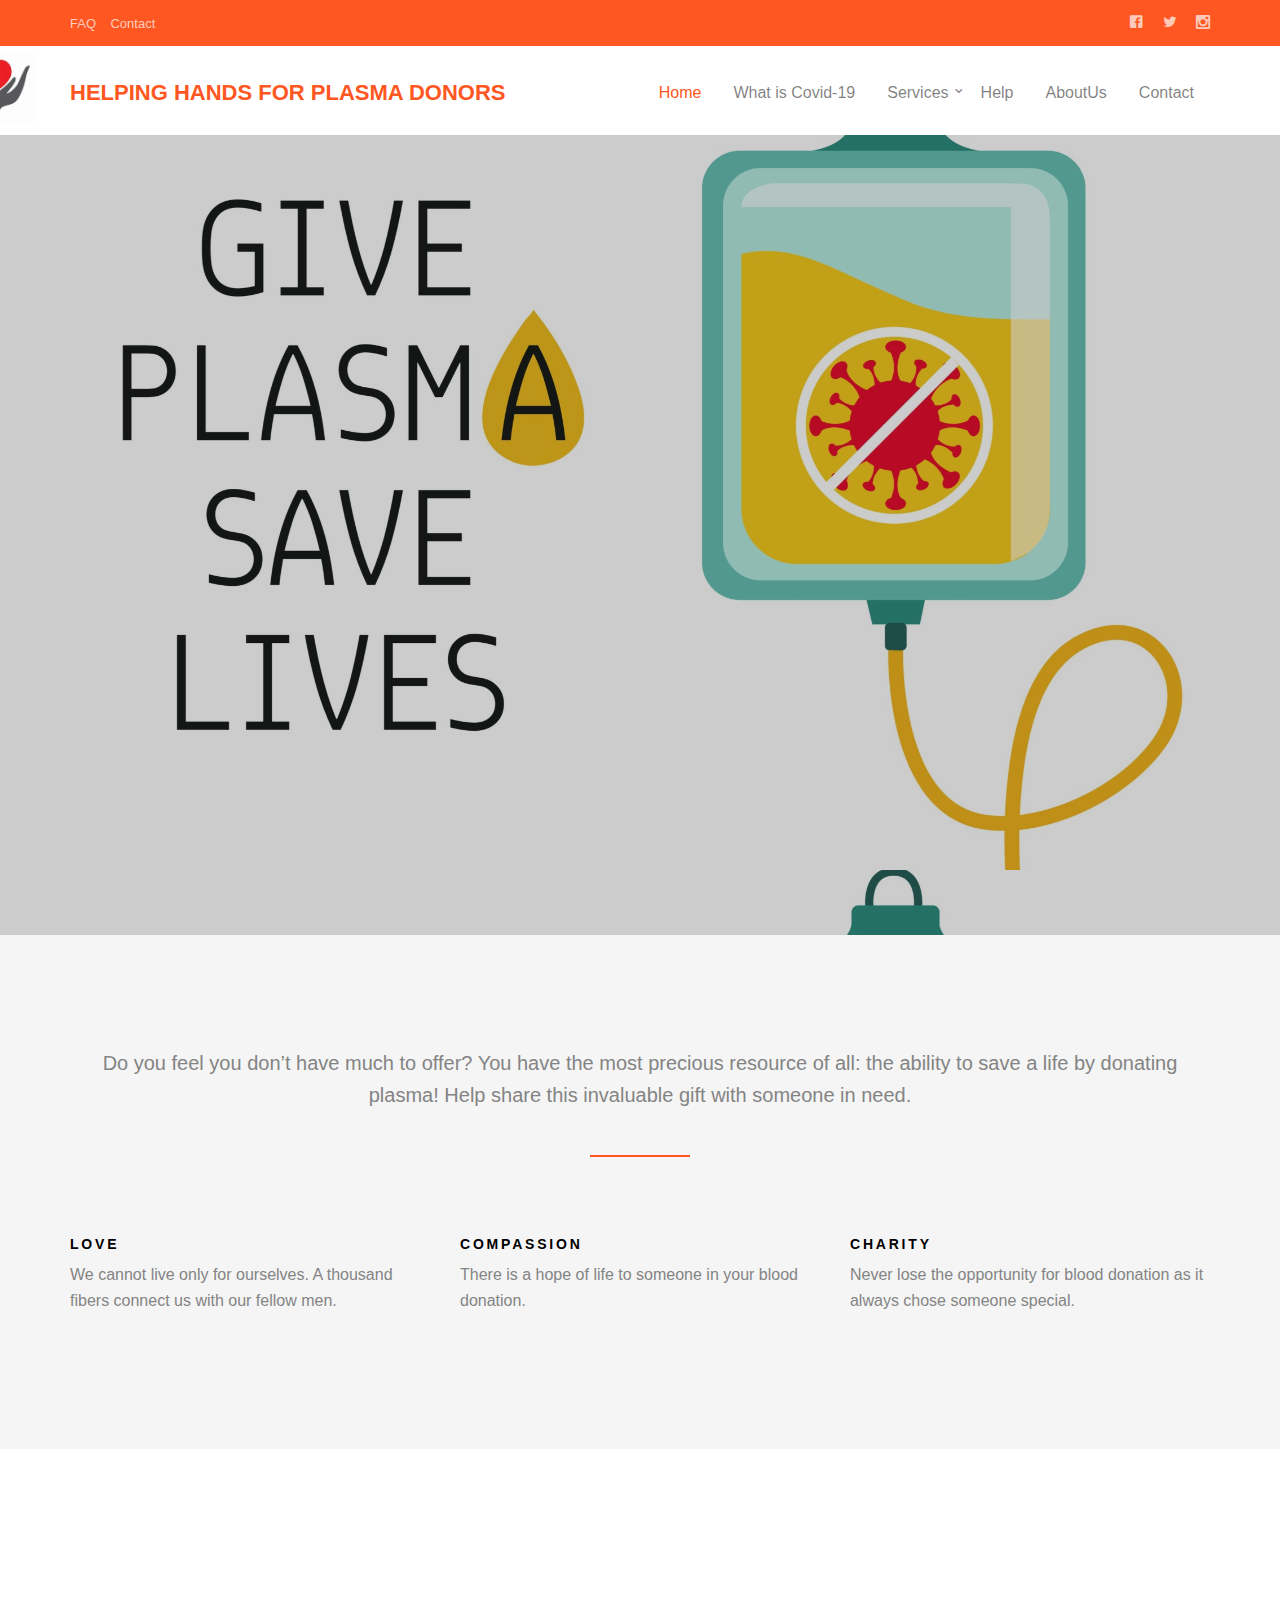
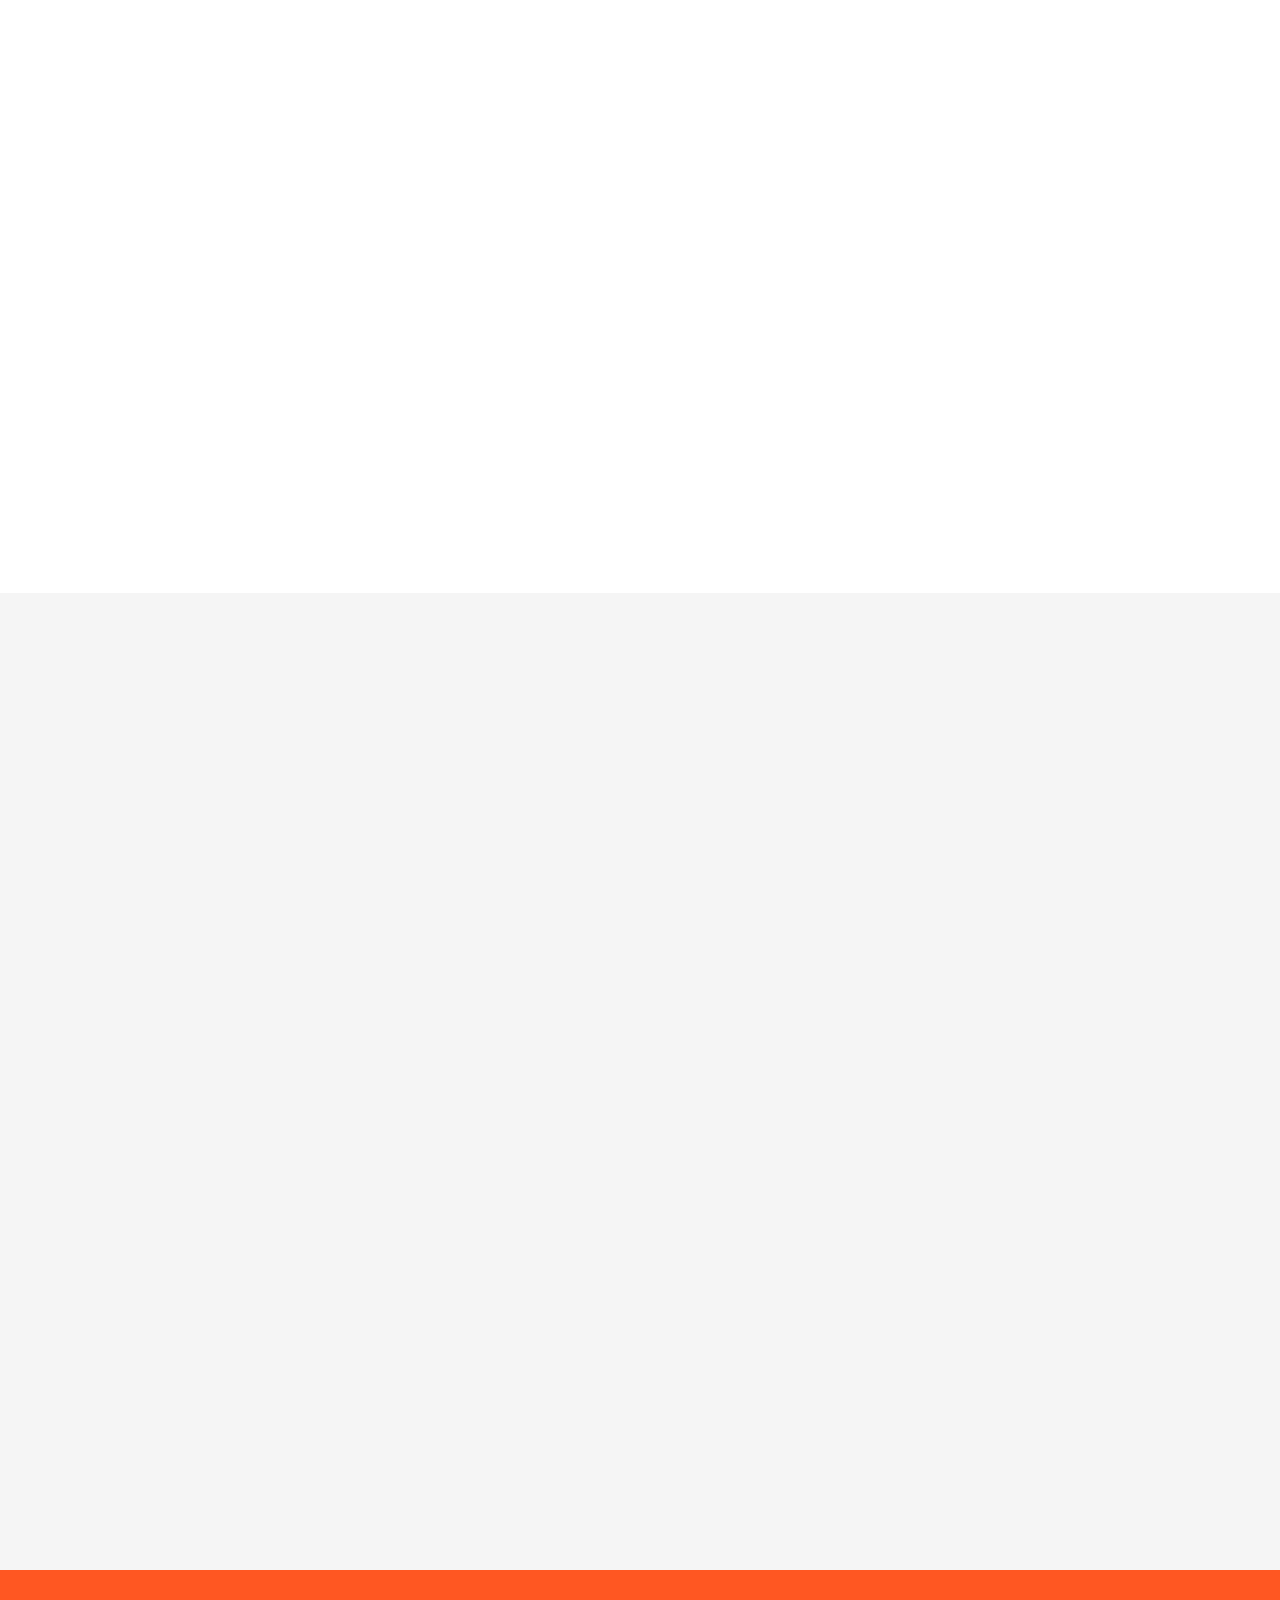
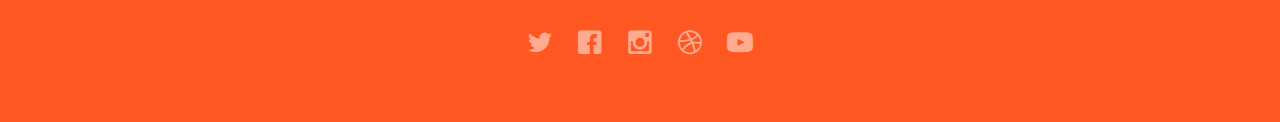
==== commit eecd520e: "ABOUT_US PAGE COMPLETE" ====
--- a/about.html
+++ b/about.html
@@ -1,38 +1,28 @@
-
 <!DOCTYPE html>
 <!--[if lt IE 7]>      <html class="no-js lt-ie9 lt-ie8 lt-ie7"> <![endif]-->
 <!--[if IE 7]>         <html class="no-js lt-ie9 lt-ie8"> <![endif]-->
 <!--[if IE 8]>         <html class="no-js lt-ie9"> <![endif]-->
-<!--[if gt IE 8]><!--> <html class="no-js"> <!--<![endif]-->
-	<head>
+<!--[if gt IE 8]><!-->
+<html class="no-js">
+<!--<![endif]-->
+
+<head>
 	<meta charset="utf-8">
 	<meta http-equiv="X-UA-Compatible" content="IE=edge">
-	<title>Charity &mdash; 100% Free Fully Responsive HTML5 Template by FREEHTML5.co</title>
+	<title>HELPING HANDS FOR PLASMA DONATION &mdash; </title>
 	<meta name="viewport" content="width=device-width, initial-scale=1">
 	<meta name="description" content="Free HTML5 Template by FREEHTML5.CO" />
 	<meta name="keywords" content="free html5, free template, free bootstrap, html5, css3, mobile first, responsive" />
 	<meta name="author" content="FREEHTML5.CO" />
 
-  <!-- 
-	//////////////////////////////////////////////////////
-
-	FREE HTML5 TEMPLATE 
-	DESIGNED & DEVELOPED by FREEHTML5.CO
-		
-	Website: 		http://freehtml5.co/
-	Email: 			info@freehtml5.co
-	Twitter: 		http://twitter.com/fh5co
-	Facebook: 		https://www.facebook.com/fh5co
-
-	//////////////////////////////////////////////////////
-	 -->
-
-  	<!-- Facebook and Twitter integration -->
-	<meta property="og:title" content=""/>
-	<meta property="og:image" content=""/>
-	<meta property="og:url" content=""/>
-	<meta property="og:site_name" content=""/>
-	<meta property="og:description" content=""/>
+
+
+	<!-- Facebook and Twitter integration -->
+	<meta property="og:title" content="" />
+	<meta property="og:image" content="" />
+	<meta property="og:url" content="" />
+	<meta property="og:site_name" content="" />
+	<meta property="og:description" content="" />
 	<meta name="twitter:title" content="" />
 	<meta name="twitter:image" content="" />
 	<meta name="twitter:url" content="" />
@@ -42,7 +32,7 @@
 	<link rel="shortcut icon" href="favicon.ico">
 
 	<!-- <link href='https://fonts.googleapis.com/css?family=Open+Sans:400,700,300' rel='stylesheet' type='text/css'> -->
-	
+
 	<!-- Animate.css -->
 	<link rel="stylesheet" href="css/animate.css">
 	<!-- Icomoon Icon Fonts-->
@@ -62,281 +52,252 @@
 	<script src="js/respond.min.js"></script>
 	<![endif]-->
 
-	</head>
-	<body>
-		<div id="fh5co-wrapper">
+</head>
+
+<body>
+	<div id="fh5co-wrapper">
 		<div id="fh5co-page">
-		<div class="header-top">
-			<div class="container">
-				<div class="row">
-					<div class="col-md-6 col-sm-6 text-left fh5co-link">
-						<a href="#">FAQ</a>
-						<a href="#">Forum</a>
-						<a href="#">Contact</a>
-					</div>
-					<div class="col-md-6 col-sm-6 text-right fh5co-social">
-						<a href="#" class="grow"><i class="icon-facebook2"></i></a>
-						<a href="#" class="grow"><i class="icon-twitter2"></i></a>
-						<a href="#" class="grow"><i class="icon-instagram2"></i></a>
-					</div>
-				</div>
-			</div>
+			<div class="header-top">
+				<div class="container">
+					<div class="row">
+						<div class="col-md-6 col-sm-6 text-left fh5co-link">
+							<a href="faq.html">FAQ</a>
+							<a href="contact.html">Contact</a>
+						</div>
+						<div class="col-md-6 col-sm-6 text-right fh5co-social">
+							<a href="#" class="grow"><i class="icon-facebook2"></i></a>
+							<a href="#" class="grow"><i class="icon-twitter2"></i></a>
+							<a href="#" class="grow"><i class="icon-instagram2"></i></a>
+						</div>
+					</div>
+				</div>
+			</div>
+			<header id="fh5co-header-section" class="sticky-banner">
+				<div class="container">
+					<div class="nav-header">
+						<img src="images/logo4.jpg"
+							style="width:9%;padding:3px; height:9%;padding-top:8px;margin-left:-135px;float:left">
+						<a href="#" class="js-fh5co-nav-toggle fh5co-nav-toggle dark"><i></i></a>
+
+						<h1 id="fh5co-logo"><a href="index.html">Helping Hands for Plasma Donors</a></h1>
+						<!-- START #fh5co-menu-wrap -->
+						<nav id="fh5co-menu-wrap" role="navigation">
+							<ul class="sf-menu" id="fh5co-primary-menu">
+								<li class="active">
+									<a href="index.html">Home</a>
+								</li>
+								<li><a href="blog.html">What is Covid-19</a></li>
+								<li>
+									<a href="#" class="fh5co-sub-ddown">Services</a>
+									<ul class="fh5co-sub-menu">
+										<li><a href="#">Be a Donor</a></li>
+										<li><a href="#">Patient</a></li>
+										<li><a href="#">Contribute</a></li>
+									</ul>
+								</li>
+								<li><a href="about.html">Help</a></li>
+								<li><a href="about.html">AboutUs</a></li>
+								<li><a href="contact.html">Contact</a></li>
+							</ul>
+						</nav>
+					</div>
+				</div>
+			</header>
+
+
+
+			<div class="fh5co-hero">
+				<div class="fh5co-overlay"></div>
+				<div class="fh5co-cover text-center" data-stellar-background-ratio="0.5"
+					style="background-image: url(images/Plasma_donation_img.jpg);">
+					<div class="desc animate-box">
+
+					</div>
+				</div>
+
+			</div>
+
+			<div id="fh5co-feature-product" class="fh5co-section-gray">
+				<div class="container">
+					<div class="row">
+						<div class="col-md-12 text-center heading-section">
+							<p>Do you feel you don’t have much to offer? You have the most precious resource of all: the
+								ability to save a life by donating plasma! Help share this invaluable gift with someone
+								in need.</p>
+						</div>
+					</div>
+
+
+					<div class="row">
+						<div class="col-md-4">
+							<div class="feature-text">
+								<h3>Love</h3>
+								<p>We cannot live only for ourselves. A thousand fibers connect us with our fellow men.
+								</p>
+							</div>
+						</div>
+						<div class="col-md-4">
+							<div class="feature-text">
+								<h3>Compassion</h3>
+								<p>There is a hope of life to someone in your blood donation.</p>
+							</div>
+						</div>
+						<div class="col-md-4">
+							<div class="feature-text">
+								<h3>Charity</h3>
+								<p>Never lose the opportunity for blood donation as it always chose someone special.</p>
+							</div>
+						</div>
+					</div>
+
+
+				</div>
+			</div>
+
+
+			<div id="fh5co-portfolio">
+				<div class="container">
+
+					<div class="row">
+						<div class="col-md-6 col-md-offset-3 text-center heading-section animate-box">
+							<h3>PURPOSE:</h3>
+							<p>The world is suffering from the Covid -19 crisis and the condition is getting worse day
+								-by-day. The one Way from which we can help to lower the death ratio or help covid -19
+								patient is by plasma donation. Plasma therapy is an experimental approach to treat covid
+								19 patient and help them recover faster. So, the main objective of this project is to
+								Helps the patient to search for the Plasma donors. Donors can upload their covid-19
+								negative certificate and can donate to blood bank and hospitals who need plasma .and
+								also the Patient can send a request to the Donors.</p>
+						</div>
+					</div>
+
+
+				</div>
+			</div>
+
+
+
+			<div id="fh5co-content-section" class="fh5co-section-gray">
+				<div class="container">
+					<div class="row">
+						<div class="col-md-8 col-md-offset-2 text-center heading-section animate-box">
+							<h3>Team Members</h3>
+
+						</div>
+					</div>
+				</div>
+				<div class="container">
+					<div class="row">
+						<div class="col-md-4">
+							<div class="fh5co-team text-center animate-box">
+								<figure>
+									<img src="images/person_1.jpg" alt="user">
+								</figure>
+
+								<div>
+									<h3>Vedant Anantwar</h3>
+									<p><span>SY EnTC</span></p>
+
+								</div>
+
+								<p class="fh5co-social-icons">
+									<a href="#"><i class="icon-twitter2"></i></a>
+									<a href="#"><i class="icon-linkedin2"></i></a>
+									<a href="#"><i class="icon-facebook3"></i></a>
+								</p>
+							</div>
+						</div>
+
+						<div class="col-md-4">
+							<div class="fh5co-team text-center animate-box">
+								<figure>
+									<img src="images/person_2.jpg" alt="user">
+								</figure>
+								<div>
+									<h3>Vikas Patil</h3>
+									<p><span>SY Mech</span></p>
+
+								</div>
+								<p class="fh5co-social-icons">
+									<a href="#"><i class="icon-twitter2"></i></a>
+									<a href="#"><i class="icon-linkedin2"></i></a>
+									<a href="#"><i class="icon-facebook3"></i></a>
+								</p>
+							</div>
+						</div>
+						<div class="col-md-4">
+							<div class="fh5co-team text-center animate-box">
+								<figure>
+									<img src="images/person_3.jpg" alt="user">
+								</figure>
+								<div>
+									<h3>Mansi Paunikar</h3>
+									<p><span>SY EnTC</span></p>
+
+								</div>
+								<p class="fh5co-social-icons">
+									<a href="#"><i class="icon-twitter2"></i></a>
+									<a href="#"><i class="icon-linkedin2"></i></a>
+									<a href="#"><i class="icon-facebook3"></i></a>
+								</p>
+							</div>
+						</div>
+					</div>
+				</div>
+			</div>
+			<div id="fh5co-content-section2" class="fh5co-section-gray">
+
+				<div class="container">
+					<div class="row">
+						<div class="col-md-4">
+							<div class="fh5co-team text-center animate-box">
+								<figure>
+									<img src="images/person_1.jpg" alt="user">
+								</figure>
+
+								<div>
+									<h3>Roshni Rajan</h3>
+									<p><span>SY</span></p>
+
+								</div>
+
+								<p class="fh5co-social-icons">
+									<a href="#"><i class="icon-twitter2"></i></a>
+									<a href="#"><i class="icon-linkedin2"></i></a>
+									<a href="#"><i class="icon-facebook3"></i></a>
+								</p>
+							</div>
+						</div>
+
+					</div>
+				</div>
+			</div>
+			<!-- fh5co-content-section -->
+
+
+
+			<footer>
+				<div id="footer">
+					<div class="container">
+						<div class="row">
+							<div class="col-md-6 col-md-offset-3 text-center">
+								<p class="fh5co-social-icons">
+									<a href="#"><i class="icon-twitter2"></i></a>
+									<a href="#"><i class="icon-facebook2"></i></a>
+									<a href="#"><i class="icon-instagram"></i></a>
+									<a href="#"><i class="icon-dribbble2"></i></a>
+									<a href="#"><i class="icon-youtube"></i></a>
+								</p>
+
+							</div>
+						</div>
+					</div>
+				</div>
+			</footer>
+
+
 		</div>
-		<header id="fh5co-header-section" class="sticky-banner">
-			<div class="container">
-				<div class="nav-header">
-					<a href="#" class="js-fh5co-nav-toggle fh5co-nav-toggle dark"><i></i></a>
-					<h1 id="fh5co-logo"><a href="index.html">Charity</a></h1>
-					<!-- START #fh5co-menu-wrap -->
-					<nav id="fh5co-menu-wrap" role="navigation">
-						<ul class="sf-menu" id="fh5co-primary-menu">
-							<li>
-								<a href="index.html">Home</a>
-							</li>
-							<li>
-								<a href="#" class="fh5co-sub-ddown">Get Involved</a>
-								<ul class="fh5co-sub-menu">
-									<li><a href="#">Donate</a></li>
-									<li><a href="#">Fundraise</a></li>
-									<li><a href="#">Campaign</a></li>
-									<li><a href="#">Philantrophy</a></li>
-									<li><a href="#">Volunteer</a></li>
-								</ul>
-							</li>
-							<li>
-								<a href="#" class="fh5co-sub-ddown">Projects</a>
-								 <ul class="fh5co-sub-menu">
-								 	<li><a href="#">Water World</a></li>
-								 	<li><a href="#">Cloth Giving</a></li>
-								 	<li><a href="#">Medical Mission</a></li>
-								</ul>
-							</li>
-							<li class="active"><a href="about.html">About</a></li>
-							<li><a href="blog.html">Blog</a></li>
-							<li><a href="contact.html">Contact</a></li>
-						</ul>
-					</nav>
-				</div>
-			</div>
-		</header>
-		
-		
-
-		<div class="fh5co-hero">
-			<div class="fh5co-overlay"></div>
-			<div class="fh5co-cover text-center" data-stellar-background-ratio="0.5" style="background-image: url(images/cover_bg_2.jpg);">
-				<div class="desc animate-box">
-					<h2>We Are <strong>Non-profit</strong></h2>
-					<span>HandCrafted by <a href="http://frehtml5.co/" target="_blank" class="fh5co-site-name">FreeHTML5.co</a></span>
-					<span><a class="btn btn-primary btn-lg" href="#">Donate Now</a></span>
-				</div>
-			</div>
-
-		</div>
-		
-		<div id="fh5co-feature-product" class="fh5co-section-gray">
-			<div class="container">
-				<div class="row">
-					<div class="col-md-12 text-center heading-section">
-						<h3>How we started.</h3>
-						<p>Far far away, behind the word mountains, far from the countries Vokalia and Consonantia, there live the blind texts.</p>
-					</div>
-				</div>
-
-				<div class="row row-bottom-padded-md">
-					<div class="col-md-12 text-center animate-box">
-						<p><img src="images/cover_bg_1.jpg" alt="Free HTML5 Bootstrap Template" class="img-responsive"></p>
-					</div>
-					<div class="col-md-6 text-center animate-box">
-						<p><img src="images/cover_bg_2.jpg" alt="Free HTML5 Bootstrap Template" class="img-responsive"></p>
-					</div>
-					<div class="col-md-6 text-center animate-box">
-						<p><img src="images/cover_bg_3.jpg" alt="Free HTML5 Bootstrap Template" class="img-responsive"></p>
-					</div>
-				</div>
-				<div class="row">
-					<div class="col-md-4">
-						<div class="feature-text">
-							<h3>Love</h3>
-							<p>Far far away, behind the word mountains, far from the countries Vokalia and Consonantia, there live the blind texts.</p>
-						</div>
-					</div>
-					<div class="col-md-4">
-						<div class="feature-text">
-							<h3>Compassion</h3>
-							<p>Far far away, behind the word mountains, far from the countries Vokalia and Consonantia, there live the blind texts.</p>
-						</div>
-					</div>
-					<div class="col-md-4">
-						<div class="feature-text">
-							<h3>Charity</h3>
-							<p>Far far away, behind the word mountains, far from the countries Vokalia and Consonantia, there live the blind texts.</p>
-						</div>
-					</div>
-				</div>
-
-				
-			</div>
-		</div>
-
-		
-		<div id="fh5co-portfolio">
-			<div class="container">
-
-				<div class="row">
-					<div class="col-md-6 col-md-offset-3 text-center heading-section animate-box">
-						<h3>Our Gallery</h3>
-						<p>Lorem ipsum dolor sit amet, consectetur adipisicing elit. Velit est facilis maiores, perspiciatis accusamus asperiores sint consequuntur debitis.</p>
-					</div>
-				</div>
-
-				
-				<div class="row row-bottom-padded-md">
-					<div class="col-md-12">
-						<ul id="fh5co-portfolio-list">
-
-							<li class="two-third animate-box" data-animate-effect="fadeIn" style="background-image: url(images/cover_bg_1.jpg); ">
-								<a href="#" class="color-3">
-									<div class="case-studies-summary">
-										<span>Give Love</span>
-										<h2>Donation is caring</h2>
-									</div>
-								</a>
-							</li>
-						
-							<li class="one-third animate-box" data-animate-effect="fadeIn" style="background-image: url(images/cover_bg_3.jpg); ">
-								<a href="#" class="color-4">
-									<div class="case-studies-summary">
-										<span>Give Love</span>
-										<h2>Donation is caring</h2>
-									</div>
-								</a>
-							</li>
-
-							<li class="one-third animate-box" data-animate-effect="fadeIn" style="background-image: url(images/cover_bg_1.jpg); "> 
-								<a href="#" class="color-5">
-									<div class="case-studies-summary">
-										<span>Give Love</span>
-										<h2>Donation is caring</h2>
-									</div>
-								</a>
-							</li>
-							<li class="two-third animate-box" data-animate-effect="fadeIn" style="background-image: url(images/cover_bg_3.jpg); ">
-								<a href="#" class="color-6">
-									<div class="case-studies-summary">
-										<span>Give Love</span>
-										<h2>Donation is caring</h2>
-									</div>
-								</a>
-							</li>
-						</ul>		
-					</div>
-				</div>
-
-				<div class="row">
-					<div class="col-md-4 col-md-offset-4 text-center animate-box">
-						<a href="#" class="btn btn-primary btn-lg">See Gallery</a>
-					</div>
-				</div>
-
-				
-			</div>
-		</div>
-		
-
-		
-		<div id="fh5co-content-section" class="fh5co-section-gray">
-			<div class="container">
-				<div class="row">
-					<div class="col-md-8 col-md-offset-2 text-center heading-section animate-box">
-						<h3>Leadership</h3>
-						<p>Lorem ipsum dolor sit amet, consectetur adipisicing elit. Velit est facilis maiores, perspiciatis accusamus asperiores sint consequuntur debitis.</p>
-					</div>
-				</div>
-			</div>
-			<div class="container">
-				<div class="row">
-					<div class="col-md-4">
-						<div class="fh5co-team text-center animate-box">
-							<figure>
-								<img src="images/person_1.jpg" alt="user">
-							</figure>
-
-							<div>
-								<h3>Jean Doe</h3>
-								<p><span>Founder</span></p>
-								<p>Far far away, behind the word mountains, far from the countries Vokalia and Consonantia, there live the blind texts. Far far away, behind the word mountains, far from the countries Vokalia and Consonantia, there live the blind texts.</p>
-							</div>
-							
-							<p class="fh5co-social-icons">
-								<a href="#"><i class="icon-twitter2"></i></a>
-								<a href="#"><i class="icon-linkedin2"></i></a>
-								<a href="#"><i class="icon-facebook3"></i></a>
-							</p>
-						</div>
-					</div>
-					<div class="col-md-4">
-						<div class="fh5co-team text-center animate-box">
-							<figure>
-								<img src="images/person_2.jpg" alt="user">
-							</figure>
-							<div>
-								<h3>John Doe</h3>
-								<p><span>Founder</span></p>
-								<p>Far far away, behind the word mountains, far from the countries Vokalia and Consonantia, there live the blind texts. Far far away, behind the word mountains, far from the countries Vokalia and Consonantia, there live the blind texts.</p>
-							</div>
-							<p class="fh5co-social-icons">
-								<a href="#"><i class="icon-twitter2"></i></a>
-								<a href="#"><i class="icon-linkedin2"></i></a>
-								<a href="#"><i class="icon-facebook3"></i></a>
-							</p>
-						</div>
-					</div>
-					<div class="col-md-4">
-						<div class="fh5co-team text-center animate-box">
-							<figure>
-								<img src="images/person_3.jpg" alt="user">
-							</figure>
-							<div>
-								<h3>John Doe</h3>
-								<p><span>Founder</span></p>
-								<p>Far far away, behind the word mountains, far from the countries Vokalia and Consonantia, there live the blind texts. Far far away, behind the word mountains, far from the countries Vokalia and Consonantia, there live the blind texts.</p>
-							</div>
-							<p class="fh5co-social-icons">
-								<a href="#"><i class="icon-twitter2"></i></a>
-								<a href="#"><i class="icon-linkedin2"></i></a>
-								<a href="#"><i class="icon-facebook3"></i></a>
-							</p>
-						</div>
-					</div>
-				</div>
-			</div>
-		</div>
-		<!-- fh5co-content-section -->
-
-		
-		<footer>
-			<div id="footer">
-				<div class="container">
-					<div class="row">
-						<div class="col-md-6 col-md-offset-3 text-center">
-							<p class="fh5co-social-icons">
-								<a href="#"><i class="icon-twitter2"></i></a>
-								<a href="#"><i class="icon-facebook2"></i></a>
-								<a href="#"><i class="icon-instagram"></i></a>
-								<a href="#"><i class="icon-dribbble2"></i></a>
-								<a href="#"><i class="icon-youtube"></i></a>
-							</p>
-							<p>Copyright 2016 Free Html5 <a href="#">Charity</a>. All Rights Reserved. <br>Made with <i class="icon-heart3"></i> by <a href="http://freehtml5.co/" target="_blank">Freehtml5.co</a> / Demo Images: <a href="https://unsplash.com/" target="_blank">Unsplash</a></p>
-						</div>
-					</div>
-				</div>
-			</div>
-		</footer>
-	
-
-	</div>
-	<!-- END fh5co-page -->
+		<!-- END fh5co-page -->
 
 	</div>
 	<!-- END fh5co-wrapper -->
@@ -358,10 +319,10 @@
 	<!-- Superfish -->
 	<script src="js/hoverIntent.js"></script>
 	<script src="js/superfish.js"></script>
-	
+
 	<!-- Main JS -->
 	<script src="js/main.js"></script>
 
-	</body>
-</html>
-
+</body>
+
+</html>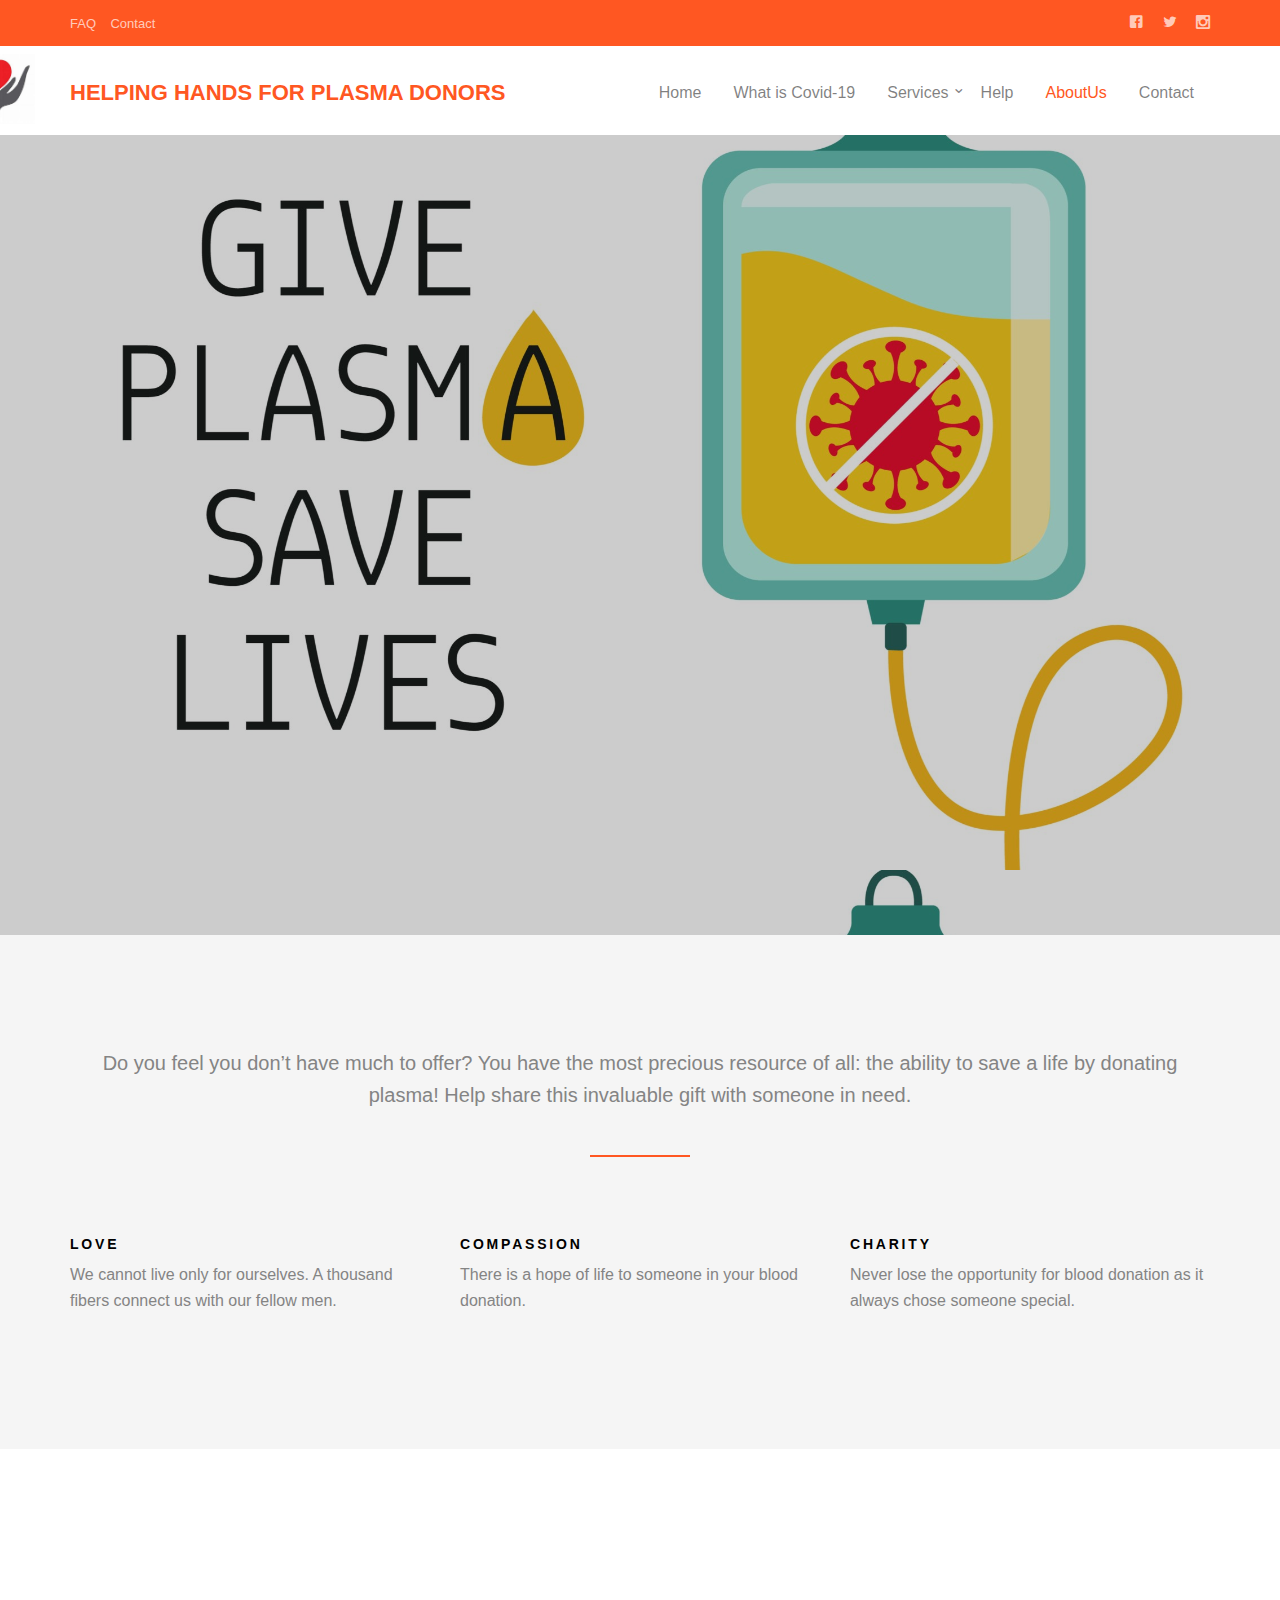
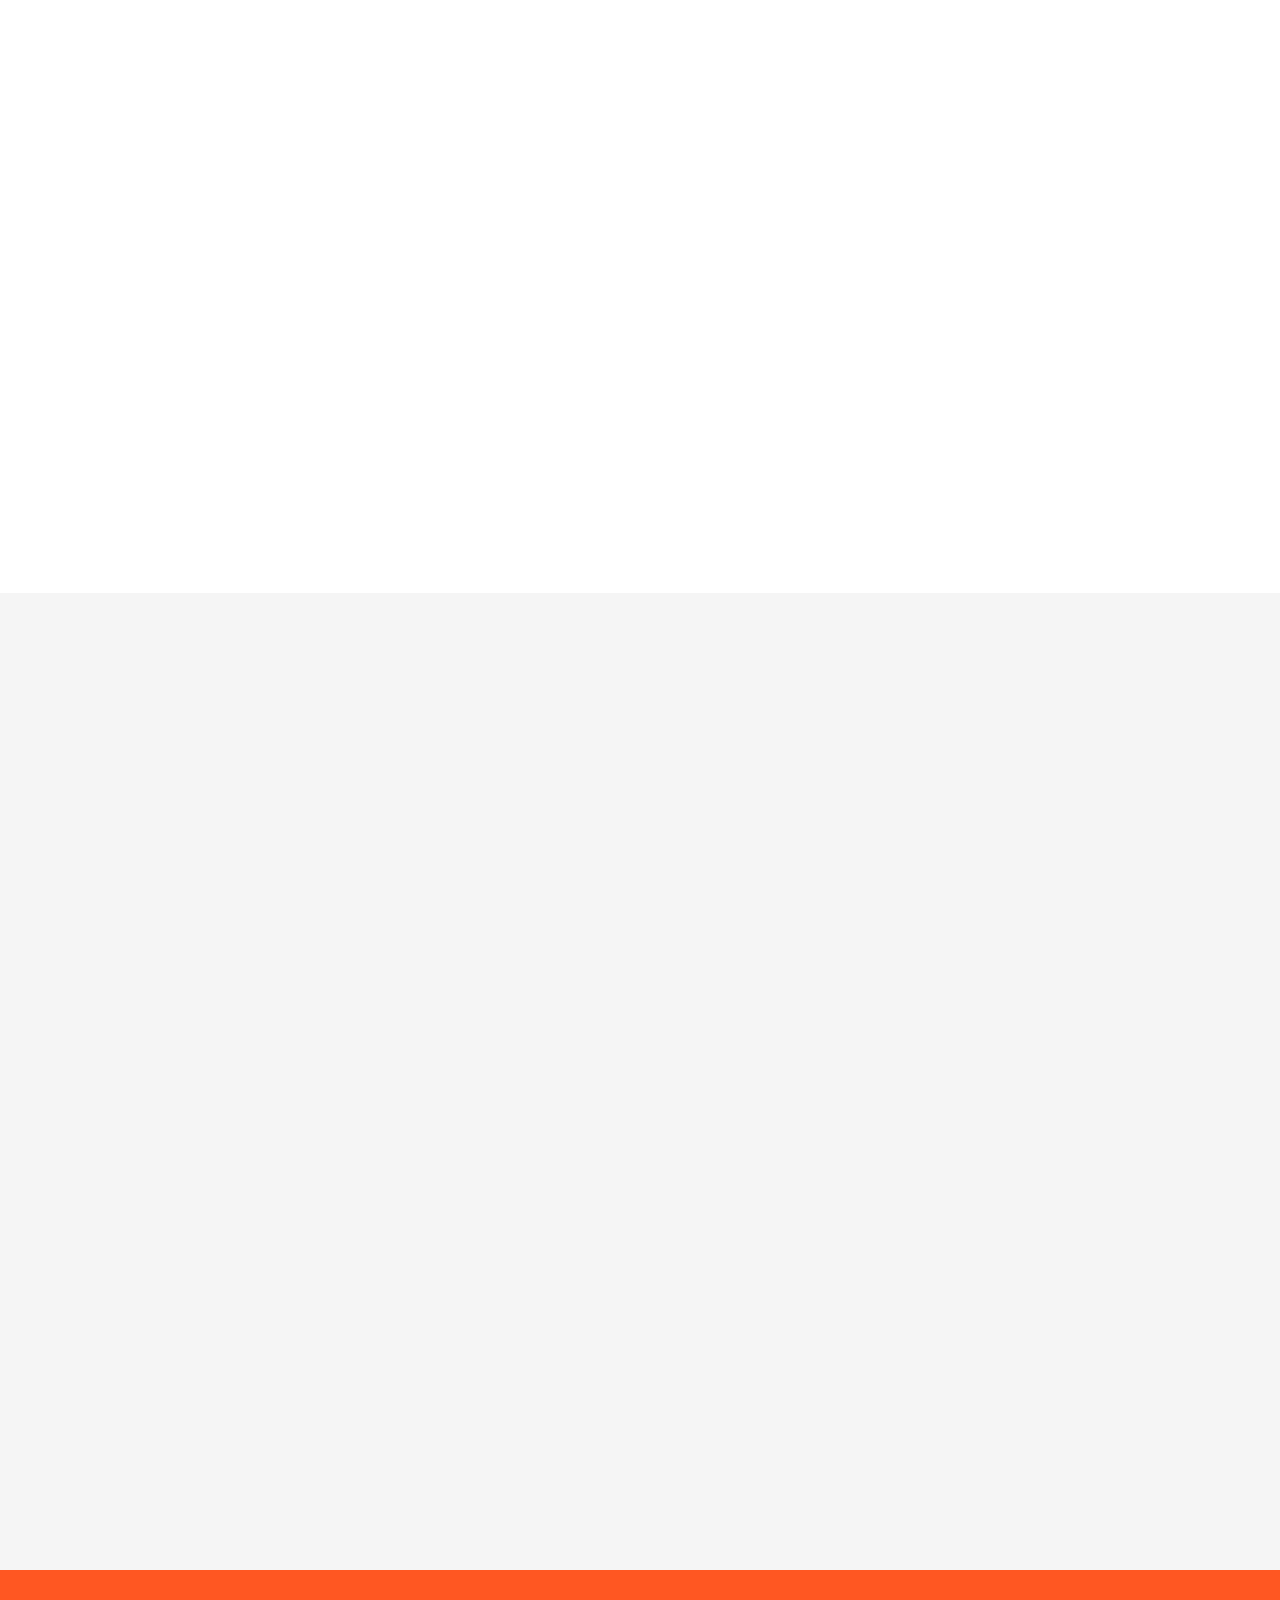
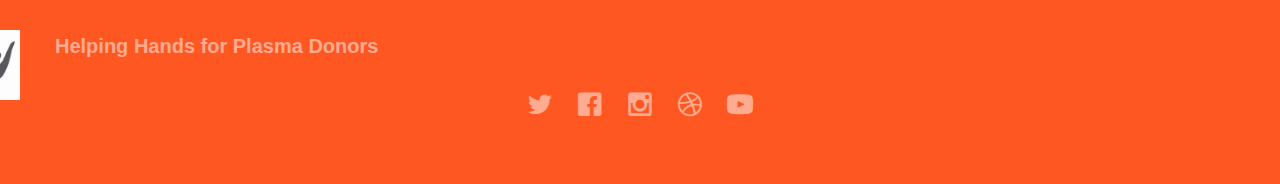
==== commit 46ed84ee: "added contact us page ,liked all the pages to home page accept the login and registration pages ,mad" ====
--- a/about.html
+++ b/about.html
@@ -1,19 +1,14 @@
 <!DOCTYPE html>
-<!--[if lt IE 7]>      <html class="no-js lt-ie9 lt-ie8 lt-ie7"> <![endif]-->
-<!--[if IE 7]>         <html class="no-js lt-ie9 lt-ie8"> <![endif]-->
-<!--[if IE 8]>         <html class="no-js lt-ie9"> <![endif]-->
-<!--[if gt IE 8]><!-->
+
 <html class="no-js">
-<!--<![endif]-->
+
 
 <head>
 	<meta charset="utf-8">
 	<meta http-equiv="X-UA-Compatible" content="IE=edge">
 	<title>HELPING HANDS FOR PLASMA DONATION &mdash; </title>
 	<meta name="viewport" content="width=device-width, initial-scale=1">
-	<meta name="description" content="Free HTML5 Template by FREEHTML5.CO" />
-	<meta name="keywords" content="free html5, free template, free bootstrap, html5, css3, mobile first, responsive" />
-	<meta name="author" content="FREEHTML5.CO" />
+	
 
 
 
@@ -31,8 +26,6 @@
 	<!-- Place favicon.ico and apple-touch-icon.png in the root directory -->
 	<link rel="shortcut icon" href="favicon.ico">
 
-	<!-- <link href='https://fonts.googleapis.com/css?family=Open+Sans:400,700,300' rel='stylesheet' type='text/css'> -->
-
 	<!-- Animate.css -->
 	<link rel="stylesheet" href="css/animate.css">
 	<!-- Icomoon Icon Fonts-->
@@ -45,12 +38,8 @@
 	<link rel="stylesheet" href="css/style.css">
 
 
-	<!-- Modernizr JS -->
 	<script src="js/modernizr-2.6.2.min.js"></script>
-	<!-- FOR IE9 below -->
-	<!--[if lt IE 9]>
-	<script src="js/respond.min.js"></script>
-	<![endif]-->
+	
 
 </head>
 
@@ -83,21 +72,21 @@
 						<!-- START #fh5co-menu-wrap -->
 						<nav id="fh5co-menu-wrap" role="navigation">
 							<ul class="sf-menu" id="fh5co-primary-menu">
-								<li class="active">
+								<li >
 									<a href="index.html">Home</a>
 								</li>
 								<li><a href="blog.html">What is Covid-19</a></li>
 								<li>
 									<a href="#" class="fh5co-sub-ddown">Services</a>
 									<ul class="fh5co-sub-menu">
-										<li><a href="#">Be a Donor</a></li>
-										<li><a href="#">Patient</a></li>
+										<li><a href="#">Register as a Donor</a></li>
+										<li><a href="#">Register as a Patient</a></li>
 										<li><a href="#">Contribute</a></li>
 									</ul>
 								</li>
-								<li><a href="about.html">Help</a></li>
-								<li><a href="about.html">AboutUs</a></li>
-								<li><a href="contact.html">Contact</a></li>
+								<li><a href="faq.html">Help</a></li>
+								<li class="active" ><a href="about.html">AboutUs</a></li>
+								<li><a href="ContactForm.html">Contact</a></li>
 							</ul>
 						</nav>
 					</div>
@@ -191,7 +180,7 @@
 						<div class="col-md-4">
 							<div class="fh5co-team text-center animate-box">
 								<figure>
-									<img src="images/person_1.jpg" alt="user">
+									<img src="images/Vedant_Anantwar.jpg" alt="user">
 								</figure>
 
 								<div>
@@ -201,9 +190,9 @@
 								</div>
 
 								<p class="fh5co-social-icons">
-									<a href="#"><i class="icon-twitter2"></i></a>
-									<a href="#"><i class="icon-linkedin2"></i></a>
-									<a href="#"><i class="icon-facebook3"></i></a>
+									<a href=" http://twitter.com/AnantwarVedant"><i class="icon-twitter2"></i></a>
+									<a href="https://www.linkedin.com/in/vedant-anantwar-2572a01b6/"><i class="icon-linkedin2"></i></a>
+									<a href="https://instagram.com/vedant._.anantwar/"><i class="icon-instagram2"></i></a>
 								</p>
 							</div>
 						</div>
@@ -211,7 +200,7 @@
 						<div class="col-md-4">
 							<div class="fh5co-team text-center animate-box">
 								<figure>
-									<img src="images/person_2.jpg" alt="user">
+									<img src="images/Vikas_Patil.jpg" alt="user">
 								</figure>
 								<div>
 									<h3>Vikas Patil</h3>
@@ -219,16 +208,16 @@
 
 								</div>
 								<p class="fh5co-social-icons">
-									<a href="#"><i class="icon-twitter2"></i></a>
-									<a href="#"><i class="icon-linkedin2"></i></a>
-									<a href="#"><i class="icon-facebook3"></i></a>
+									<a href="https://www.twitter.com/VIKASPRADIPPAT1"><i class="icon-twitter2"></i></a>
+									<a href="https://www.linkedin.com/in/vikas-patil-8441a7202/"><i class="icon-linkedin2"></i></a>
+									<a href="https://www.instagram.com/vikas_25_05/"><i class="icon-instagram2"></i></a>
 								</p>
 							</div>
 						</div>
 						<div class="col-md-4">
 							<div class="fh5co-team text-center animate-box">
 								<figure>
-									<img src="images/person_3.jpg" alt="user">
+									<img src="images/Mansi_Paunikar.jpg" alt="user">
 								</figure>
 								<div>
 									<h3>Mansi Paunikar</h3>
@@ -236,9 +225,9 @@
 
 								</div>
 								<p class="fh5co-social-icons">
-									<a href="#"><i class="icon-twitter2"></i></a>
-									<a href="#"><i class="icon-linkedin2"></i></a>
-									<a href="#"><i class="icon-facebook3"></i></a>
+									<a href="https://twitter.com/mansi_paunikar?s=08"><i class="icon-twitter2"></i></a>
+									<a href="http://www.linkedin.com/in/mansi-paunikar-a6ab67210"><i class="icon-linkedin2"></i></a>
+									<a href="https://instagram.com/mansi_paunikar?igshid=1d9p0pu9osffk"><i class="icon-instagram2"></i></a>
 								</p>
 							</div>
 						</div>
@@ -252,19 +241,19 @@
 						<div class="col-md-4">
 							<div class="fh5co-team text-center animate-box">
 								<figure>
-									<img src="images/person_1.jpg" alt="user">
+									<img src="images/Roshini_Rajan.jpeg" alt="user">
 								</figure>
 
 								<div>
 									<h3>Roshni Rajan</h3>
-									<p><span>SY</span></p>
+									<p><span>SY Comp</span></p>
 
 								</div>
 
 								<p class="fh5co-social-icons">
-									<a href="#"><i class="icon-twitter2"></i></a>
-									<a href="#"><i class="icon-linkedin2"></i></a>
-									<a href="#"><i class="icon-facebook3"></i></a>
+									<a href="https://twitter.com/Roshnirajan5?s=08"><i class="icon-twitter2"></i></a>
+									<a href="https://www.linkedin.com/in/roshni-rajan-353505193"><i class="icon-linkedin2"></i></a>
+									<a href="https://instagram.com/roshnirajan1106?igshid=1j3jrz85awqwz"><i class="icon-instagram2"></i></a>
 								</p>
 							</div>
 						</div>
@@ -276,11 +265,16 @@
 
 
 
-			<footer>
-				<div id="footer">
-					<div class="container">
-						<div class="row">
-							<div class="col-md-6 col-md-offset-3 text-center">
+				<footer>
+			<div id="footer">
+				<div class="container">
+					<div class="row">
+									<img src="images/logo4.jpg" style="width:9%;padding:5px; hight:9%;padding-top:0px;margin-left:-135px;float:left">
+					<a href="#" class="js-fh5co-nav-toggle fh5co-nav-toggle dark"><i></i></a>
+			
+					<p style="font-size:20px; font-weight:bold"><a href="index.html">Helping Hands for Plasma Donors</a></p>
+					
+					<div class="col-md-6 col-md-offset-3 text-center">
 								<p class="fh5co-social-icons">
 									<a href="#"><i class="icon-twitter2"></i></a>
 									<a href="#"><i class="icon-facebook2"></i></a>
@@ -290,10 +284,10 @@
 								</p>
 
 							</div>
-						</div>
-					</div>
-				</div>
-			</footer>
+					</div>
+				</div>
+			</div>
+		</footer>
 
 
 		</div>
